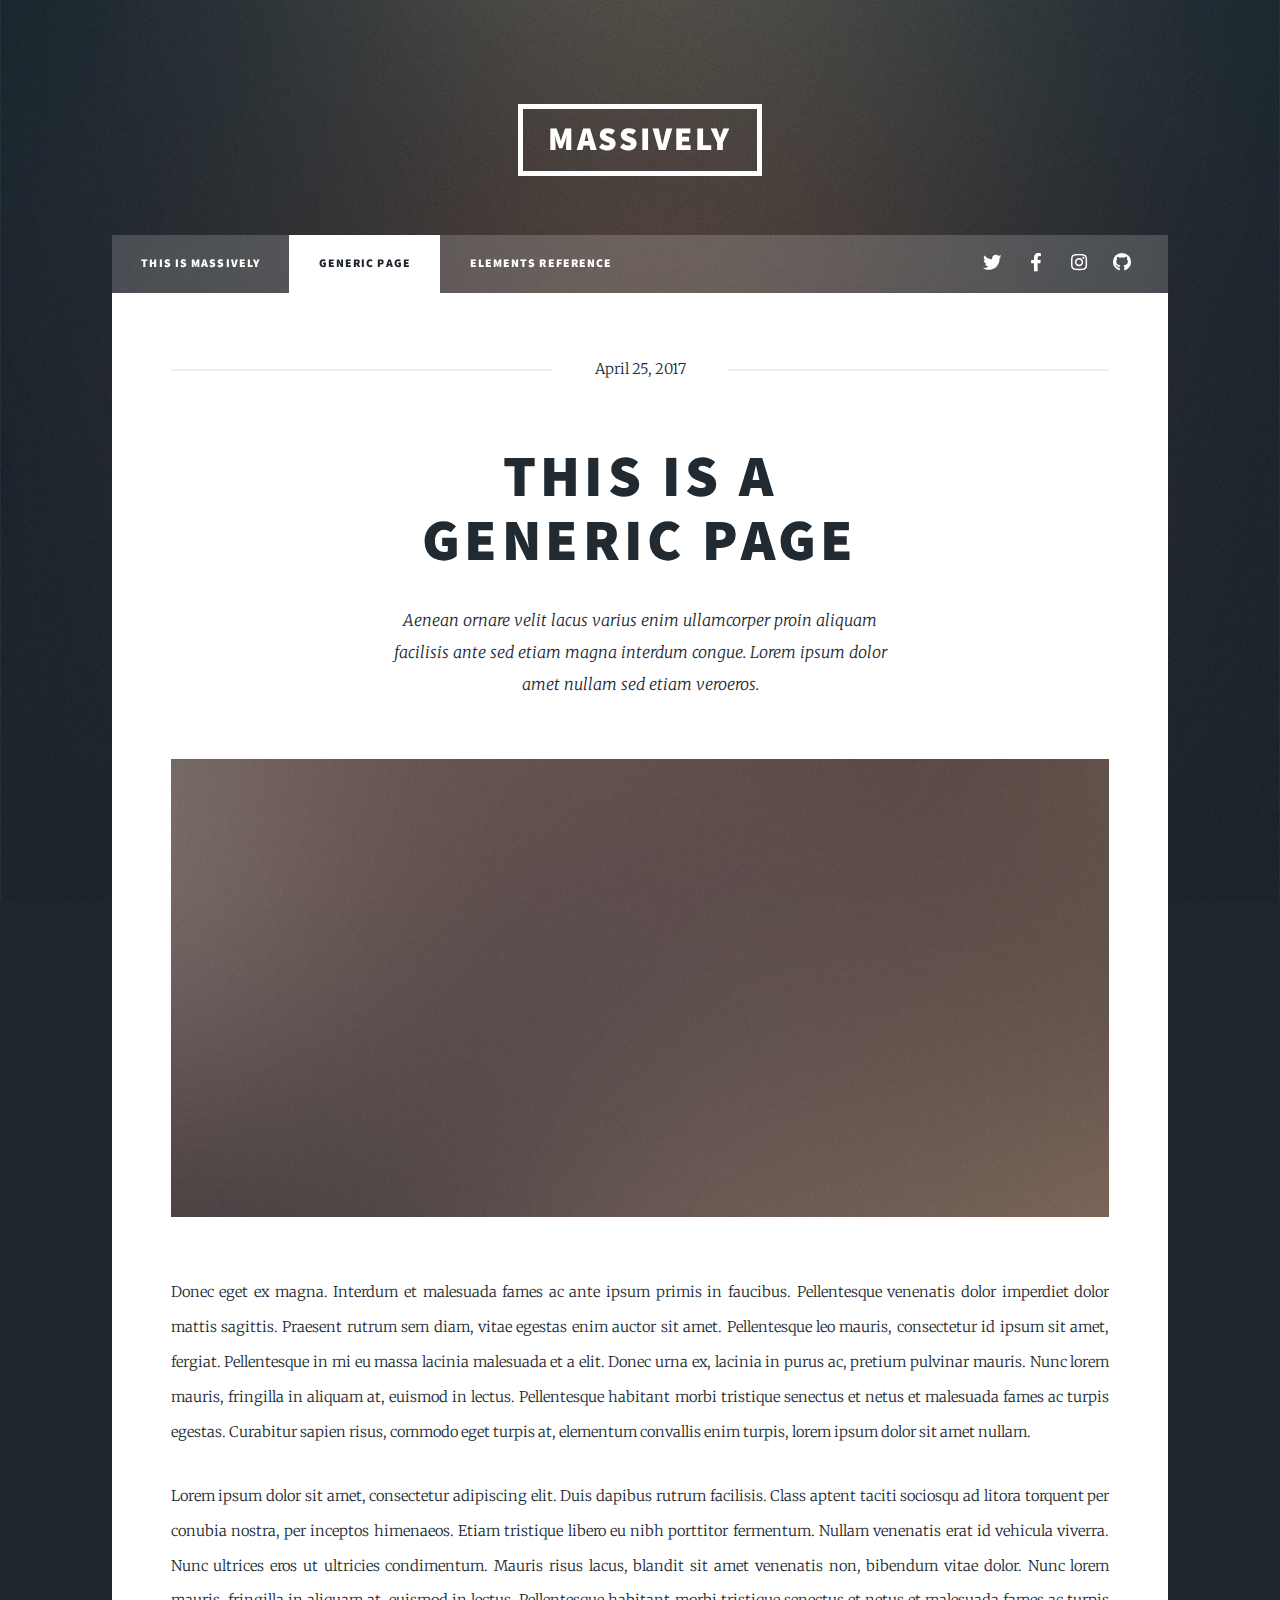
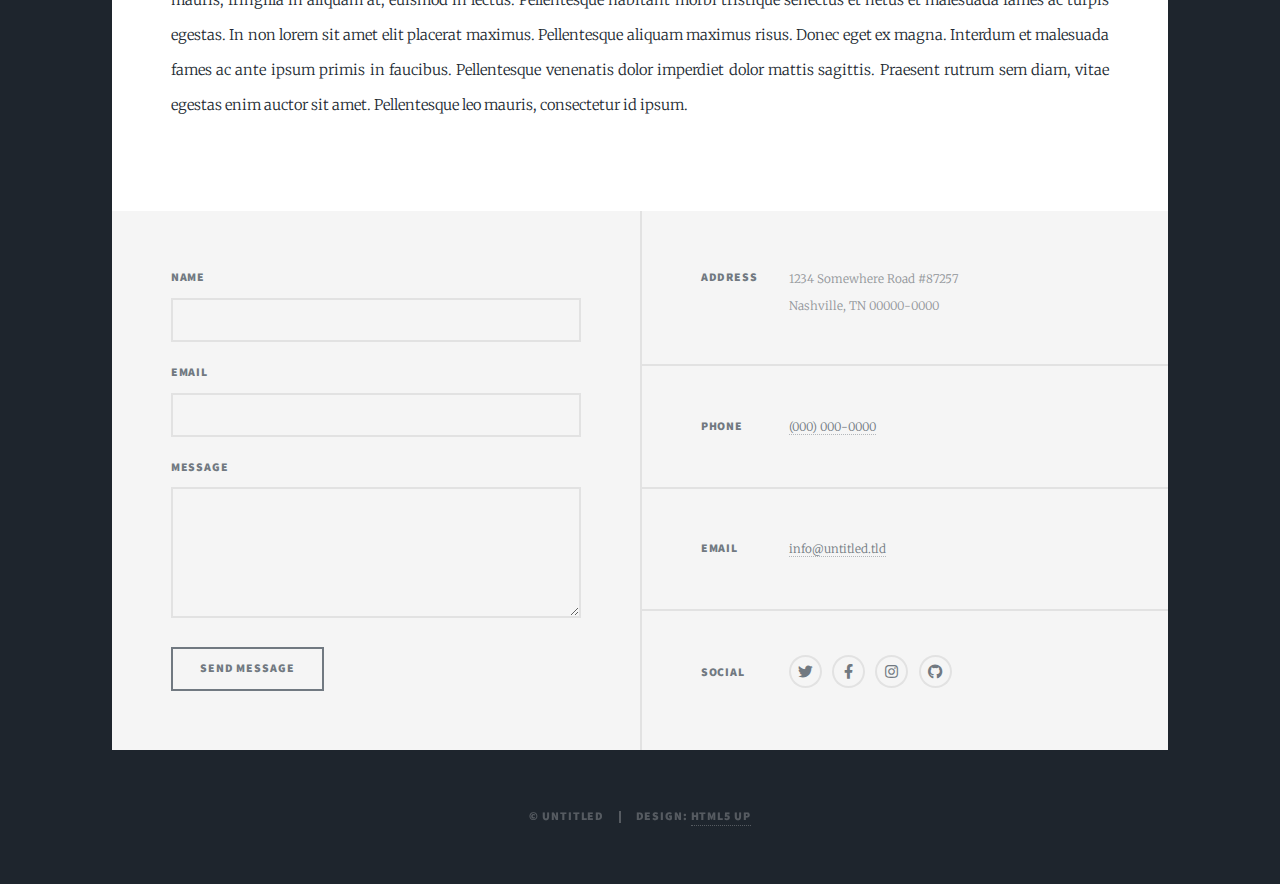
==== generic.html @ 72e92faf "Initial commit" ====
<!DOCTYPE HTML>
<!--
	Massively by HTML5 UP
	html5up.net | @ajlkn
	Free for personal and commercial use under the CCA 3.0 license (html5up.net/license)
-->
<html>
	<head>
		<title>Generic Page - Massively by HTML5 UP</title>
		<meta charset="utf-8" />
		<meta name="viewport" content="width=device-width, initial-scale=1, user-scalable=no" />
		<link rel="stylesheet" href="assets/css/main.css" />
		<noscript><link rel="stylesheet" href="assets/css/noscript.css" /></noscript>
	</head>
	<body class="is-preload">

		<!-- Wrapper -->
			<div id="wrapper">

				<!-- Header -->
					<header id="header">
						<a href="index.html" class="logo">Massively</a>
					</header>

				<!-- Nav -->
					<nav id="nav">
						<ul class="links">
							<li><a href="index.html">This is Massively</a></li>
							<li class="active"><a href="generic.html">Generic Page</a></li>
							<li><a href="elements.html">Elements Reference</a></li>
						</ul>
						<ul class="icons">
							<li><a href="#" class="icon brands fa-twitter"><span class="label">Twitter</span></a></li>
							<li><a href="#" class="icon brands fa-facebook-f"><span class="label">Facebook</span></a></li>
							<li><a href="#" class="icon brands fa-instagram"><span class="label">Instagram</span></a></li>
							<li><a href="#" class="icon brands fa-github"><span class="label">GitHub</span></a></li>
						</ul>
					</nav>

				<!-- Main -->
					<div id="main">

						<!-- Post -->
							<section class="post">
								<header class="major">
									<span class="date">April 25, 2017</span>
									<h1>This is a<br />
									Generic Page</h1>
									<p>Aenean ornare velit lacus varius enim ullamcorper proin aliquam<br />
									facilisis ante sed etiam magna interdum congue. Lorem ipsum dolor<br />
									amet nullam sed etiam veroeros.</p>
								</header>
								<div class="image main"><img src="images/pic01.jpg" alt="" /></div>
								<p>Donec eget ex magna. Interdum et malesuada fames ac ante ipsum primis in faucibus. Pellentesque venenatis dolor imperdiet dolor mattis sagittis. Praesent rutrum sem diam, vitae egestas enim auctor sit amet. Pellentesque leo mauris, consectetur id ipsum sit amet, fergiat. Pellentesque in mi eu massa lacinia malesuada et a elit. Donec urna ex, lacinia in purus ac, pretium pulvinar mauris. Nunc lorem mauris, fringilla in aliquam at, euismod in lectus. Pellentesque habitant morbi tristique senectus et netus et malesuada fames ac turpis egestas. Curabitur sapien risus, commodo eget turpis at, elementum convallis enim turpis, lorem ipsum dolor sit amet nullam.</p>
								<p>Lorem ipsum dolor sit amet, consectetur adipiscing elit. Duis dapibus rutrum facilisis. Class aptent taciti sociosqu ad litora torquent per conubia nostra, per inceptos himenaeos. Etiam tristique libero eu nibh porttitor fermentum. Nullam venenatis erat id vehicula viverra. Nunc ultrices eros ut ultricies condimentum. Mauris risus lacus, blandit sit amet venenatis non, bibendum vitae dolor. Nunc lorem mauris, fringilla in aliquam at, euismod in lectus. Pellentesque habitant morbi tristique senectus et netus et malesuada fames ac turpis egestas. In non lorem sit amet elit placerat maximus. Pellentesque aliquam maximus risus. Donec eget ex magna. Interdum et malesuada fames ac ante ipsum primis in faucibus. Pellentesque venenatis dolor imperdiet dolor mattis sagittis. Praesent rutrum sem diam, vitae egestas enim auctor sit amet. Pellentesque leo mauris, consectetur id ipsum.</p>
							</section>

					</div>

				<!-- Footer -->
					<footer id="footer">
						<section>
							<form method="post" action="#">
								<div class="fields">
									<div class="field">
										<label for="name">Name</label>
										<input type="text" name="name" id="name" />
									</div>
									<div class="field">
										<label for="email">Email</label>
										<input type="text" name="email" id="email" />
									</div>
									<div class="field">
										<label for="message">Message</label>
										<textarea name="message" id="message" rows="3"></textarea>
									</div>
								</div>
								<ul class="actions">
									<li><input type="submit" value="Send Message" /></li>
								</ul>
							</form>
						</section>
						<section class="split contact">
							<section class="alt">
								<h3>Address</h3>
								<p>1234 Somewhere Road #87257<br />
								Nashville, TN 00000-0000</p>
							</section>
							<section>
								<h3>Phone</h3>
								<p><a href="#">(000) 000-0000</a></p>
							</section>
							<section>
								<h3>Email</h3>
								<p><a href="#">info@untitled.tld</a></p>
							</section>
							<section>
								<h3>Social</h3>
								<ul class="icons alt">
									<li><a href="#" class="icon brands alt fa-twitter"><span class="label">Twitter</span></a></li>
									<li><a href="#" class="icon brands alt fa-facebook-f"><span class="label">Facebook</span></a></li>
									<li><a href="#" class="icon brands alt fa-instagram"><span class="label">Instagram</span></a></li>
									<li><a href="#" class="icon brands alt fa-github"><span class="label">GitHub</span></a></li>
								</ul>
							</section>
						</section>
					</footer>

				<!-- Copyright -->
					<div id="copyright">
						<ul><li>&copy; Untitled</li><li>Design: <a href="https://html5up.net">HTML5 UP</a></li></ul>
					</div>

			</div>

		<!-- Scripts -->
			<script src="assets/js/jquery.min.js"></script>
			<script src="assets/js/jquery.scrollex.min.js"></script>
			<script src="assets/js/jquery.scrolly.min.js"></script>
			<script src="assets/js/browser.min.js"></script>
			<script src="assets/js/breakpoints.min.js"></script>
			<script src="assets/js/util.js"></script>
			<script src="assets/js/main.js"></script>

	</body>
</html>
---- assets/css/main.css ----
@import url(fontawesome-all.min.css);
@import url("https://fonts.googleapis.com/css?family=Merriweather:300,700,300italic,700italic|Source+Sans+Pro:900");

/*
	Massively by HTML5 UP
	html5up.net | @ajlkn
	Free for personal and commercial use under the CCA 3.0 license (html5up.net/license)
*/

html, body, div, span, applet, object,
iframe, h1, h2, h3, h4, h5, h6, p, blockquote,
pre, a, abbr, acronym, address, big, cite,
code, del, dfn, em, img, ins, kbd, q, s, samp,
small, strike, strong, sub, sup, tt, var, b,
u, i, center, dl, dt, dd, ol, ul, li, fieldset,
form, label, legend, table, caption, tbody,
tfoot, thead, tr, th, td, article, aside,
canvas, details, embed, figure, figcaption,
footer, header, hgroup, menu, nav, output, ruby,
section, summary, time, mark, audio, video {
	margin: 0;
	padding: 0;
	border: 0;
	font-size: 100%;
	font: inherit;
	vertical-align: baseline;}

article, aside, details, figcaption, figure,
footer, header, hgroup, menu, nav, section {
	display: block;}

body {
	line-height: 1;
}

ol, ul {
	list-style: none;
}

blockquote, q {
	quotes: none;
}

	blockquote:before, blockquote:after, q:before, q:after {
		content: '';
		content: none;
	}

table {
	border-collapse: collapse;
	border-spacing: 0;
}

body {
	-webkit-text-size-adjust: none;
}

mark {
	background-color: transparent;
	color: inherit;
}

input::-moz-focus-inner {
	border: 0;
	padding: 0;
}

input, select, textarea {
	-moz-appearance: none;
	-webkit-appearance: none;
	-ms-appearance: none;
	appearance: none;
}

/* Basic */

	@-ms-viewport {
		width: device-width;
	}

	body {
		-ms-overflow-style: scrollbar;
	}

	@media screen and (max-width: 480px) {

		html, body {
			min-width: 320px;
		}

	}

	html {
		box-sizing: border-box;
	}

	*, *:before, *:after {
		box-sizing: inherit;
	}

	body {
		background-color: #1e252d;
	}

		body.is-preload *, body.is-preload *:before, body.is-preload *:after {
			-moz-animation: none !important;
			-webkit-animation: none !important;
			-ms-animation: none !important;
			animation: none !important;
			-moz-transition: none !important;
			-webkit-transition: none !important;
			-ms-transition: none !important;
			transition: none !important;
		}

/* Type */

	html {
		font-size: 16pt;
	}

		@media screen and (max-width: 1680px) {

			html {
				font-size: 12pt;
			}

		}

		@media screen and (max-width: 1280px) {

			html {
				font-size: 11pt;
			}

		}

		@media screen and (max-width: 360px) {

			html {
				font-size: 10pt;
			}

		}

	body {
		color: #212931;
	}

	body, input, select, textarea {
		font-family: "Merriweather", Georgia, serif;
		font-weight: 300;
		font-size: 1rem;
		line-height: 2.375;
	}

	a {
		-moz-transition: color 0.2s ease-in-out, background-color 0.2s ease-in-out, border-color 0.2s ease-in-out, box-shadow 0.2s ease-in-out;
		-webkit-transition: color 0.2s ease-in-out, background-color 0.2s ease-in-out, border-color 0.2s ease-in-out, box-shadow 0.2s ease-in-out;
		-ms-transition: color 0.2s ease-in-out, background-color 0.2s ease-in-out, border-color 0.2s ease-in-out, box-shadow 0.2s ease-in-out;
		transition: color 0.2s ease-in-out, background-color 0.2s ease-in-out, border-color 0.2s ease-in-out, box-shadow 0.2s ease-in-out;
		border-bottom: dotted 1px;
		text-decoration: none;
	}

		a:hover {
			border-bottom-color: transparent;
		}

	strong, b {
		font-weight: 600;
	}

	em, i {
		font-style: italic;
	}

	p {
		text-align: justify;
		margin: 0 0 2rem 0;
	}

	h1, h2, h3, h4, h5, h6 {
		font-family: "Source Sans Pro", Helvetica, sans-serif;
		font-weight: 900;
		line-height: 1.5;
		letter-spacing: 0.075em;
		text-transform: uppercase;
		margin: 0 0 1rem 0;
	}

		h1 a, h2 a, h3 a, h4 a, h5 a, h6 a {
			border-bottom: 0;
			color: inherit;
			text-decoration: none;
		}

	h1 {
		font-size: 4rem;
		line-height: 1.1;
		margin: 0 0 2rem 0;
	}

	h2 {
		font-size: 1.75rem;
		line-height: 1.3;
		margin: 0 0 1.5rem 0;
	}

	h3 {
		font-size: 1.25rem;
		margin: 0 0 1.5rem 0;
	}

	h4 {
		font-size: 1rem;
	}

	h5 {
		font-size: 0.9rem;
	}

	h6 {
		font-size: 0.8rem;
	}

	sub {
		font-size: 0.8rem;
		position: relative;
		top: 0.5rem;
	}

	sup {
		font-size: 0.8rem;
		position: relative;
		top: -0.5rem;
	}

	blockquote {
		border-left: solid 4px;
		font-style: italic;
		margin: 0 0 2rem 0;
		padding: 0.5rem 0 0.5rem 2rem;
	}

	code {
		border: solid 2px;
		font-family: "Courier New", monospace;
		font-size: 0.9rem;
		margin: 0 0.25rem;
		padding: 0.25rem 0.65rem;
	}

	pre {
		-webkit-overflow-scrolling: touch;
		font-family: "Courier New", monospace;
		font-size: 0.9rem;
		margin: 0 0 2rem 0;
	}

		pre code {
			display: block;
			line-height: 1.75;
			padding: 1rem 1.5rem;
			overflow-x: auto;
		}

	hr {
		border: 0;
		border-bottom: solid 2px;
		margin: 3rem 0;
	}

		hr.major {
			margin: 5rem 0;
		}

	.align-left {
		text-align: left;
	}

	.align-center {
		text-align: center;
	}

	.align-right {
		text-align: right;
	}

	input, select, textarea {
		color: #212931;
	}

	a {
		color: #212931;
		border-bottom-color: rgba(33, 41, 49, 0.5);
	}

		a:hover {
			border-bottom-color: transparent;
			color: #18bfef !important;
		}

	strong, b {
		color: #212931;
	}

	h1, h2, h3, h4, h5, h6 {
		color: #212931;
	}

	blockquote {
		border-left-color: #eeeeee;
	}

	code {
		background: rgba(220, 220, 220, 0.25);
		border-color: #eeeeee;
	}

	hr {
		border-bottom-color: #eeeeee;
	}

/* Row */

	.row {
		display: flex;
		flex-wrap: wrap;
		box-sizing: border-box;
		align-items: stretch;
	}

		.row > * {
			box-sizing: border-box;
		}

		.row.gtr-uniform > * > :last-child {
			margin-bottom: 0;
		}

		.row.aln-left {
			justify-content: flex-start;
		}

		.row.aln-center {
			justify-content: center;
		}

		.row.aln-right {
			justify-content: flex-end;
		}

		.row.aln-top {
			align-items: flex-start;
		}

		.row.aln-middle {
			align-items: center;
		}

		.row.aln-bottom {
			align-items: flex-end;
		}

		.row > .imp {
			order: -1;
		}

		.row > .col-1 {
			width: 8.33333%;
		}

		.row > .off-1 {
			margin-left: 8.33333%;
		}

		.row > .col-2 {
			width: 16.66667%;
		}

		.row > .off-2 {
			margin-left: 16.66667%;
		}

		.row > .col-3 {
			width: 25%;
		}

		.row > .off-3 {
			margin-left: 25%;
		}

		.row > .col-4 {
			width: 33.33333%;
		}

		.row > .off-4 {
			margin-left: 33.33333%;
		}

		.row > .col-5 {
			width: 41.66667%;
		}

		.row > .off-5 {
			margin-left: 41.66667%;
		}

		.row > .col-6 {
			width: 50%;
		}

		.row > .off-6 {
			margin-left: 50%;
		}

		.row > .col-7 {
			width: 58.33333%;
		}

		.row > .off-7 {
			margin-left: 58.33333%;
		}

		.row > .col-8 {
			width: 66.66667%;
		}

		.row > .off-8 {
			margin-left: 66.66667%;
		}

		.row > .col-9 {
			width: 75%;
		}

		.row > .off-9 {
			margin-left: 75%;
		}

		.row > .col-10 {
			width: 83.33333%;
		}

		.row > .off-10 {
			margin-left: 83.33333%;
		}

		.row > .col-11 {
			width: 91.66667%;
		}

		.row > .off-11 {
			margin-left: 91.66667%;
		}

		.row > .col-12 {
			width: 100%;
		}

		.row > .off-12 {
			margin-left: 100%;
		}

		.row.gtr-0 {
			margin-top: 0;
			margin-left: 0rem;
		}

			.row.gtr-0 > * {
				padding: 0 0 0 0rem;
			}

			.row.gtr-0.gtr-uniform {
				margin-top: 0rem;
			}

				.row.gtr-0.gtr-uniform > * {
					padding-top: 0rem;
				}

		.row.gtr-25 {
			margin-top: 0;
			margin-left: -0.375rem;
		}

			.row.gtr-25 > * {
				padding: 0 0 0 0.375rem;
			}

			.row.gtr-25.gtr-uniform {
				margin-top: -0.375rem;
			}

				.row.gtr-25.gtr-uniform > * {
					padding-top: 0.375rem;
				}

		.row.gtr-50 {
			margin-top: 0;
			margin-left: -0.75rem;
		}

			.row.gtr-50 > * {
				padding: 0 0 0 0.75rem;
			}

			.row.gtr-50.gtr-uniform {
				margin-top: -0.75rem;
			}

				.row.gtr-50.gtr-uniform > * {
					padding-top: 0.75rem;
				}

		.row {
			margin-top: 0;
			margin-left: -1.5rem;
		}

			.row > * {
				padding: 0 0 0 1.5rem;
			}

			.row.gtr-uniform {
				margin-top: -1.5rem;
			}

				.row.gtr-uniform > * {
					padding-top: 1.5rem;
				}

		.row.gtr-150 {
			margin-top: 0;
			margin-left: -2.25rem;
		}

			.row.gtr-150 > * {
				padding: 0 0 0 2.25rem;
			}

			.row.gtr-150.gtr-uniform {
				margin-top: -2.25rem;
			}

				.row.gtr-150.gtr-uniform > * {
					padding-top: 2.25rem;
				}

		.row.gtr-200 {
			margin-top: 0;
			margin-left: -3rem;
		}

			.row.gtr-200 > * {
				padding: 0 0 0 3rem;
			}

			.row.gtr-200.gtr-uniform {
				margin-top: -3rem;
			}

				.row.gtr-200.gtr-uniform > * {
					padding-top: 3rem;
				}

		@media screen and (max-width: 1680px) {

			.row {
				display: flex;
				flex-wrap: wrap;
				box-sizing: border-box;
				align-items: stretch;
			}

				.row > * {
					box-sizing: border-box;
				}

				.row.gtr-uniform > * > :last-child {
					margin-bottom: 0;
				}

				.row.aln-left {
					justify-content: flex-start;
				}

				.row.aln-center {
					justify-content: center;
				}

				.row.aln-right {
					justify-content: flex-end;
				}

				.row.aln-top {
					align-items: flex-start;
				}

				.row.aln-middle {
					align-items: center;
				}

				.row.aln-bottom {
					align-items: flex-end;
				}

				.row > .imp-xlarge {
					order: -1;
				}

				.row > .col-1-xlarge {
					width: 8.33333%;
				}

				.row > .off-1-xlarge {
					margin-left: 8.33333%;
				}

				.row > .col-2-xlarge {
					width: 16.66667%;
				}

				.row > .off-2-xlarge {
					margin-left: 16.66667%;
				}

				.row > .col-3-xlarge {
					width: 25%;
				}

				.row > .off-3-xlarge {
					margin-left: 25%;
				}

				.row > .col-4-xlarge {
					width: 33.33333%;
				}

				.row > .off-4-xlarge {
					margin-left: 33.33333%;
				}

				.row > .col-5-xlarge {
					width: 41.66667%;
				}

				.row > .off-5-xlarge {
					margin-left: 41.66667%;
				}

				.row > .col-6-xlarge {
					width: 50%;
				}

				.row > .off-6-xlarge {
					margin-left: 50%;
				}

				.row > .col-7-xlarge {
					width: 58.33333%;
				}

				.row > .off-7-xlarge {
					margin-left: 58.33333%;
				}

				.row > .col-8-xlarge {
					width: 66.66667%;
				}

				.row > .off-8-xlarge {
					margin-left: 66.66667%;
				}

				.row > .col-9-xlarge {
					width: 75%;
				}

				.row > .off-9-xlarge {
					margin-left: 75%;
				}

				.row > .col-10-xlarge {
					width: 83.33333%;
				}

				.row > .off-10-xlarge {
					margin-left: 83.33333%;
				}

				.row > .col-11-xlarge {
					width: 91.66667%;
				}

				.row > .off-11-xlarge {
					margin-left: 91.66667%;
				}

				.row > .col-12-xlarge {
					width: 100%;
				}

				.row > .off-12-xlarge {
					margin-left: 100%;
				}

				.row.gtr-0 {
					margin-top: 0;
					margin-left: 0rem;
				}

					.row.gtr-0 > * {
						padding: 0 0 0 0rem;
					}

					.row.gtr-0.gtr-uniform {
						margin-top: 0rem;
					}

						.row.gtr-0.gtr-uniform > * {
							padding-top: 0rem;
						}

				.row.gtr-25 {
					margin-top: 0;
					margin-left: -0.375rem;
				}

					.row.gtr-25 > * {
						padding: 0 0 0 0.375rem;
					}

					.row.gtr-25.gtr-uniform {
						margin-top: -0.375rem;
					}

						.row.gtr-25.gtr-uniform > * {
							padding-top: 0.375rem;
						}

				.row.gtr-50 {
					margin-top: 0;
					margin-left: -0.75rem;
				}

					.row.gtr-50 > * {
						padding: 0 0 0 0.75rem;
					}

					.row.gtr-50.gtr-uniform {
						margin-top: -0.75rem;
					}

						.row.gtr-50.gtr-uniform > * {
							padding-top: 0.75rem;
						}

				.row {
					margin-top: 0;
					margin-left: -1.5rem;
				}

					.row > * {
						padding: 0 0 0 1.5rem;
					}

					.row.gtr-uniform {
						margin-top: -1.5rem;
					}

						.row.gtr-uniform > * {
							padding-top: 1.5rem;
						}

				.row.gtr-150 {
					margin-top: 0;
					margin-left: -2.25rem;
				}

					.row.gtr-150 > * {
						padding: 0 0 0 2.25rem;
					}

					.row.gtr-150.gtr-uniform {
						margin-top: -2.25rem;
					}

						.row.gtr-150.gtr-uniform > * {
							padding-top: 2.25rem;
						}

				.row.gtr-200 {
					margin-top: 0;
					margin-left: -3rem;
				}

					.row.gtr-200 > * {
						padding: 0 0 0 3rem;
					}

					.row.gtr-200.gtr-uniform {
						margin-top: -3rem;
					}

						.row.gtr-200.gtr-uniform > * {
							padding-top: 3rem;
						}

		}

		@media screen and (max-width: 1280px) {

			.row {
				display: flex;
				flex-wrap: wrap;
				box-sizing: border-box;
				align-items: stretch;
			}

				.row > * {
					box-sizing: border-box;
				}

				.row.gtr-uniform > * > :last-child {
					margin-bottom: 0;
				}

				.row.aln-left {
					justify-content: flex-start;
				}

				.row.aln-center {
					justify-content: center;
				}

				.row.aln-right {
					justify-content: flex-end;
				}

				.row.aln-top {
					align-items: flex-start;
				}

				.row.aln-middle {
					align-items: center;
				}

				.row.aln-bottom {
					align-items: flex-end;
				}

				.row > .imp-large {
					order: -1;
				}

				.row > .col-1-large {
					width: 8.33333%;
				}

				.row > .off-1-large {
					margin-left: 8.33333%;
				}

				.row > .col-2-large {
					width: 16.66667%;
				}

				.row > .off-2-large {
					margin-left: 16.66667%;
				}

				.row > .col-3-large {
					width: 25%;
				}

				.row > .off-3-large {
					margin-left: 25%;
				}

				.row > .col-4-large {
					width: 33.33333%;
				}

				.row > .off-4-large {
					margin-left: 33.33333%;
				}

				.row > .col-5-large {
					width: 41.66667%;
				}

				.row > .off-5-large {
					margin-left: 41.66667%;
				}

				.row > .col-6-large {
					width: 50%;
				}

				.row > .off-6-large {
					margin-left: 50%;
				}

				.row > .col-7-large {
					width: 58.33333%;
				}

				.row > .off-7-large {
					margin-left: 58.33333%;
				}

				.row > .col-8-large {
					width: 66.66667%;
				}

				.row > .off-8-large {
					margin-left: 66.66667%;
				}

				.row > .col-9-large {
					width: 75%;
				}

				.row > .off-9-large {
					margin-left: 75%;
				}

				.row > .col-10-large {
					width: 83.33333%;
				}

				.row > .off-10-large {
					margin-left: 83.33333%;
				}

				.row > .col-11-large {
					width: 91.66667%;
				}

				.row > .off-11-large {
					margin-left: 91.66667%;
				}

				.row > .col-12-large {
					width: 100%;
				}

				.row > .off-12-large {
					margin-left: 100%;
				}

				.row.gtr-0 {
					margin-top: 0;
					margin-left: 0rem;
				}

					.row.gtr-0 > * {
						padding: 0 0 0 0rem;
					}

					.row.gtr-0.gtr-uniform {
						margin-top: 0rem;
					}

						.row.gtr-0.gtr-uniform > * {
							padding-top: 0rem;
						}

				.row.gtr-25 {
					margin-top: 0;
					margin-left: -0.375rem;
				}

					.row.gtr-25 > * {
						padding: 0 0 0 0.375rem;
					}

					.row.gtr-25.gtr-uniform {
						margin-top: -0.375rem;
					}

						.row.gtr-25.gtr-uniform > * {
							padding-top: 0.375rem;
						}

				.row.gtr-50 {
					margin-top: 0;
					margin-left: -0.75rem;
				}

					.row.gtr-50 > * {
						padding: 0 0 0 0.75rem;
					}

					.row.gtr-50.gtr-uniform {
						margin-top: -0.75rem;
					}

						.row.gtr-50.gtr-uniform > * {
							padding-top: 0.75rem;
						}

				.row {
					margin-top: 0;
					margin-left: -1.5rem;
				}

					.row > * {
						padding: 0 0 0 1.5rem;
					}

					.row.gtr-uniform {
						margin-top: -1.5rem;
					}

						.row.gtr-uniform > * {
							padding-top: 1.5rem;
						}

				.row.gtr-150 {
					margin-top: 0;
					margin-left: -2.25rem;
				}

					.row.gtr-150 > * {
						padding: 0 0 0 2.25rem;
					}

					.row.gtr-150.gtr-uniform {
						margin-top: -2.25rem;
					}

						.row.gtr-150.gtr-uniform > * {
							padding-top: 2.25rem;
						}

				.row.gtr-200 {
					margin-top: 0;
					margin-left: -3rem;
				}

					.row.gtr-200 > * {
						padding: 0 0 0 3rem;
					}

					.row.gtr-200.gtr-uniform {
						margin-top: -3rem;
					}

						.row.gtr-200.gtr-uniform > * {
							padding-top: 3rem;
						}

		}

		@media screen and (max-width: 980px) {

			.row {
				display: flex;
				flex-wrap: wrap;
				box-sizing: border-box;
				align-items: stretch;
			}

				.row > * {
					box-sizing: border-box;
				}

				.row.gtr-uniform > * > :last-child {
					margin-bottom: 0;
				}

				.row.aln-left {
					justify-content: flex-start;
				}

				.row.aln-center {
					justify-content: center;
				}

				.row.aln-right {
					justify-content: flex-end;
				}

				.row.aln-top {
					align-items: flex-start;
				}

				.row.aln-middle {
					align-items: center;
				}

				.row.aln-bottom {
					align-items: flex-end;
				}

				.row > .imp-medium {
					order: -1;
				}

				.row > .col-1-medium {
					width: 8.33333%;
				}

				.row > .off-1-medium {
					margin-left: 8.33333%;
				}

				.row > .col-2-medium {
					width: 16.66667%;
				}

				.row > .off-2-medium {
					margin-left: 16.66667%;
				}

				.row > .col-3-medium {
					width: 25%;
				}

				.row > .off-3-medium {
					margin-left: 25%;
				}

				.row > .col-4-medium {
					width: 33.33333%;
				}

				.row > .off-4-medium {
					margin-left: 33.33333%;
				}

				.row > .col-5-medium {
					width: 41.66667%;
				}

				.row > .off-5-medium {
					margin-left: 41.66667%;
				}

				.row > .col-6-medium {
					width: 50%;
				}

				.row > .off-6-medium {
					margin-left: 50%;
				}

				.row > .col-7-medium {
					width: 58.33333%;
				}

				.row > .off-7-medium {
					margin-left: 58.33333%;
				}

				.row > .col-8-medium {
					width: 66.66667%;
				}

				.row > .off-8-medium {
					margin-left: 66.66667%;
				}

				.row > .col-9-medium {
					width: 75%;
				}

				.row > .off-9-medium {
					margin-left: 75%;
				}

				.row > .col-10-medium {
					width: 83.33333%;
				}

				.row > .off-10-medium {
					margin-left: 83.33333%;
				}

				.row > .col-11-medium {
					width: 91.66667%;
				}

				.row > .off-11-medium {
					margin-left: 91.66667%;
				}

				.row > .col-12-medium {
					width: 100%;
				}

				.row > .off-12-medium {
					margin-left: 100%;
				}

				.row.gtr-0 {
					margin-top: 0;
					margin-left: 0rem;
				}

					.row.gtr-0 > * {
						padding: 0 0 0 0rem;
					}

					.row.gtr-0.gtr-uniform {
						margin-top: 0rem;
					}

						.row.gtr-0.gtr-uniform > * {
							padding-top: 0rem;
						}

				.row.gtr-25 {
					margin-top: 0;
					margin-left: -0.375rem;
				}

					.row.gtr-25 > * {
						padding: 0 0 0 0.375rem;
					}

					.row.gtr-25.gtr-uniform {
						margin-top: -0.375rem;
					}

						.row.gtr-25.gtr-uniform > * {
							padding-top: 0.375rem;
						}

				.row.gtr-50 {
					margin-top: 0;
					margin-left: -0.75rem;
				}

					.row.gtr-50 > * {
						padding: 0 0 0 0.75rem;
					}

					.row.gtr-50.gtr-uniform {
						margin-top: -0.75rem;
					}

						.row.gtr-50.gtr-uniform > * {
							padding-top: 0.75rem;
						}

				.row {
					margin-top: 0;
					margin-left: -1.5rem;
				}

					.row > * {
						padding: 0 0 0 1.5rem;
					}

					.row.gtr-uniform {
						margin-top: -1.5rem;
					}

						.row.gtr-uniform > * {
							padding-top: 1.5rem;
						}

				.row.gtr-150 {
					margin-top: 0;
					margin-left: -2.25rem;
				}

					.row.gtr-150 > * {
						padding: 0 0 0 2.25rem;
					}

					.row.gtr-150.gtr-uniform {
						margin-top: -2.25rem;
					}

						.row.gtr-150.gtr-uniform > * {
							padding-top: 2.25rem;
						}

				.row.gtr-200 {
					margin-top: 0;
					margin-left: -3rem;
				}

					.row.gtr-200 > * {
						padding: 0 0 0 3rem;
					}

					.row.gtr-200.gtr-uniform {
						margin-top: -3rem;
					}

						.row.gtr-200.gtr-uniform > * {
							padding-top: 3rem;
						}

		}

		@media screen and (max-width: 736px) {

			.row {
				display: flex;
				flex-wrap: wrap;
				box-sizing: border-box;
				align-items: stretch;
			}

				.row > * {
					box-sizing: border-box;
				}

				.row.gtr-uniform > * > :last-child {
					margin-bottom: 0;
				}

				.row.aln-left {
					justify-content: flex-start;
				}

				.row.aln-center {
					justify-content: center;
				}

				.row.aln-right {
					justify-content: flex-end;
				}

				.row.aln-top {
					align-items: flex-start;
				}

				.row.aln-middle {
					align-items: center;
				}

				.row.aln-bottom {
					align-items: flex-end;
				}

				.row > .imp-small {
					order: -1;
				}

				.row > .col-1-small {
					width: 8.33333%;
				}

				.row > .off-1-small {
					margin-left: 8.33333%;
				}

				.row > .col-2-small {
					width: 16.66667%;
				}

				.row > .off-2-small {
					margin-left: 16.66667%;
				}

				.row > .col-3-small {
					width: 25%;
				}

				.row > .off-3-small {
					margin-left: 25%;
				}

				.row > .col-4-small {
					width: 33.33333%;
				}

				.row > .off-4-small {
					margin-left: 33.33333%;
				}

				.row > .col-5-small {
					width: 41.66667%;
				}

				.row > .off-5-small {
					margin-left: 41.66667%;
				}

				.row > .col-6-small {
					width: 50%;
				}

				.row > .off-6-small {
					margin-left: 50%;
				}

				.row > .col-7-small {
					width: 58.33333%;
				}

				.row > .off-7-small {
					margin-left: 58.33333%;
				}

				.row > .col-8-small {
					width: 66.66667%;
				}

				.row > .off-8-small {
					margin-left: 66.66667%;
				}

				.row > .col-9-small {
					width: 75%;
				}

				.row > .off-9-small {
					margin-left: 75%;
				}

				.row > .col-10-small {
					width: 83.33333%;
				}

				.row > .off-10-small {
					margin-left: 83.33333%;
				}

				.row > .col-11-small {
					width: 91.66667%;
				}

				.row > .off-11-small {
					margin-left: 91.66667%;
				}

				.row > .col-12-small {
					width: 100%;
				}

				.row > .off-12-small {
					margin-left: 100%;
				}

				.row.gtr-0 {
					margin-top: 0;
					margin-left: 0rem;
				}

					.row.gtr-0 > * {
						padding: 0 0 0 0rem;
					}

					.row.gtr-0.gtr-uniform {
						margin-top: 0rem;
					}

						.row.gtr-0.gtr-uniform > * {
							padding-top: 0rem;
						}

				.row.gtr-25 {
					margin-top: 0;
					margin-left: -0.375rem;
				}

					.row.gtr-25 > * {
						padding: 0 0 0 0.375rem;
					}

					.row.gtr-25.gtr-uniform {
						margin-top: -0.375rem;
					}

						.row.gtr-25.gtr-uniform > * {
							padding-top: 0.375rem;
						}

				.row.gtr-50 {
					margin-top: 0;
					margin-left: -0.75rem;
				}

					.row.gtr-50 > * {
						padding: 0 0 0 0.75rem;
					}

					.row.gtr-50.gtr-uniform {
						margin-top: -0.75rem;
					}

						.row.gtr-50.gtr-uniform > * {
							padding-top: 0.75rem;
						}

				.row {
					margin-top: 0;
					margin-left: -1.5rem;
				}

					.row > * {
						padding: 0 0 0 1.5rem;
					}

					.row.gtr-uniform {
						margin-top: -1.5rem;
					}

						.row.gtr-uniform > * {
							padding-top: 1.5rem;
						}

				.row.gtr-150 {
					margin-top: 0;
					margin-left: -2.25rem;
				}

					.row.gtr-150 > * {
						padding: 0 0 0 2.25rem;
					}

					.row.gtr-150.gtr-uniform {
						margin-top: -2.25rem;
					}

						.row.gtr-150.gtr-uniform > * {
							padding-top: 2.25rem;
						}

				.row.gtr-200 {
					margin-top: 0;
					margin-left: -3rem;
				}

					.row.gtr-200 > * {
						padding: 0 0 0 3rem;
					}

					.row.gtr-200.gtr-uniform {
						margin-top: -3rem;
					}

						.row.gtr-200.gtr-uniform > * {
							padding-top: 3rem;
						}

		}

		@media screen and (max-width: 480px) {

			.row {
				display: flex;
				flex-wrap: wrap;
				box-sizing: border-box;
				align-items: stretch;
			}

				.row > * {
					box-sizing: border-box;
				}

				.row.gtr-uniform > * > :last-child {
					margin-bottom: 0;
				}

				.row.aln-left {
					justify-content: flex-start;
				}

				.row.aln-center {
					justify-content: center;
				}

				.row.aln-right {
					justify-content: flex-end;
				}

				.row.aln-top {
					align-items: flex-start;
				}

				.row.aln-middle {
					align-items: center;
				}

				.row.aln-bottom {
					align-items: flex-end;
				}

				.row > .imp-xsmall {
					order: -1;
				}

				.row > .col-1-xsmall {
					width: 8.33333%;
				}

				.row > .off-1-xsmall {
					margin-left: 8.33333%;
				}

				.row > .col-2-xsmall {
					width: 16.66667%;
				}

				.row > .off-2-xsmall {
					margin-left: 16.66667%;
				}

				.row > .col-3-xsmall {
					width: 25%;
				}

				.row > .off-3-xsmall {
					margin-left: 25%;
				}

				.row > .col-4-xsmall {
					width: 33.33333%;
				}

				.row > .off-4-xsmall {
					margin-left: 33.33333%;
				}

				.row > .col-5-xsmall {
					width: 41.66667%;
				}

				.row > .off-5-xsmall {
					margin-left: 41.66667%;
				}

				.row > .col-6-xsmall {
					width: 50%;
				}

				.row > .off-6-xsmall {
					margin-left: 50%;
				}

				.row > .col-7-xsmall {
					width: 58.33333%;
				}

				.row > .off-7-xsmall {
					margin-left: 58.33333%;
				}

				.row > .col-8-xsmall {
					width: 66.66667%;
				}

				.row > .off-8-xsmall {
					margin-left: 66.66667%;
				}

				.row > .col-9-xsmall {
					width: 75%;
				}

				.row > .off-9-xsmall {
					margin-left: 75%;
				}

				.row > .col-10-xsmall {
					width: 83.33333%;
				}

				.row > .off-10-xsmall {
					margin-left: 83.33333%;
				}

				.row > .col-11-xsmall {
					width: 91.66667%;
				}

				.row > .off-11-xsmall {
					margin-left: 91.66667%;
				}

				.row > .col-12-xsmall {
					width: 100%;
				}

				.row > .off-12-xsmall {
					margin-left: 100%;
				}

				.row.gtr-0 {
					margin-top: 0;
					margin-left: 0rem;
				}

					.row.gtr-0 > * {
						padding: 0 0 0 0rem;
					}

					.row.gtr-0.gtr-uniform {
						margin-top: 0rem;
					}

						.row.gtr-0.gtr-uniform > * {
							padding-top: 0rem;
						}

				.row.gtr-25 {
					margin-top: 0;
					margin-left: -0.375rem;
				}

					.row.gtr-25 > * {
						padding: 0 0 0 0.375rem;
					}

					.row.gtr-25.gtr-uniform {
						margin-top: -0.375rem;
					}

						.row.gtr-25.gtr-uniform > * {
							padding-top: 0.375rem;
						}

				.row.gtr-50 {
					margin-top: 0;
					margin-left: -0.75rem;
				}

					.row.gtr-50 > * {
						padding: 0 0 0 0.75rem;
					}

					.row.gtr-50.gtr-uniform {
						margin-top: -0.75rem;
					}

						.row.gtr-50.gtr-uniform > * {
							padding-top: 0.75rem;
						}

				.row {
					margin-top: 0;
					margin-left: -1.5rem;
				}

					.row > * {
						padding: 0 0 0 1.5rem;
					}

					.row.gtr-uniform {
						margin-top: -1.5rem;
					}

						.row.gtr-uniform > * {
							padding-top: 1.5rem;
						}

				.row.gtr-150 {
					margin-top: 0;
					margin-left: -2.25rem;
				}

					.row.gtr-150 > * {
						padding: 0 0 0 2.25rem;
					}

					.row.gtr-150.gtr-uniform {
						margin-top: -2.25rem;
					}

						.row.gtr-150.gtr-uniform > * {
							padding-top: 2.25rem;
						}

				.row.gtr-200 {
					margin-top: 0;
					margin-left: -3rem;
				}

					.row.gtr-200 > * {
						padding: 0 0 0 3rem;
					}

					.row.gtr-200.gtr-uniform {
						margin-top: -3rem;
					}

						.row.gtr-200.gtr-uniform > * {
							padding-top: 3rem;
						}

		}

		@media screen and (max-width: 360px) {

			.row {
				display: flex;
				flex-wrap: wrap;
				box-sizing: border-box;
				align-items: stretch;
			}

				.row > * {
					box-sizing: border-box;
				}

				.row.gtr-uniform > * > :last-child {
					margin-bottom: 0;
				}

				.row.aln-left {
					justify-content: flex-start;
				}

				.row.aln-center {
					justify-content: center;
				}

				.row.aln-right {
					justify-content: flex-end;
				}

				.row.aln-top {
					align-items: flex-start;
				}

				.row.aln-middle {
					align-items: center;
				}

				.row.aln-bottom {
					align-items: flex-end;
				}

				.row > .imp-xxsmall {
					order: -1;
				}

				.row > .col-1-xxsmall {
					width: 8.33333%;
				}

				.row > .off-1-xxsmall {
					margin-left: 8.33333%;
				}

				.row > .col-2-xxsmall {
					width: 16.66667%;
				}

				.row > .off-2-xxsmall {
					margin-left: 16.66667%;
				}

				.row > .col-3-xxsmall {
					width: 25%;
				}

				.row > .off-3-xxsmall {
					margin-left: 25%;
				}

				.row > .col-4-xxsmall {
					width: 33.33333%;
				}

				.row > .off-4-xxsmall {
					margin-left: 33.33333%;
				}

				.row > .col-5-xxsmall {
					width: 41.66667%;
				}

				.row > .off-5-xxsmall {
					margin-left: 41.66667%;
				}

				.row > .col-6-xxsmall {
					width: 50%;
				}

				.row > .off-6-xxsmall {
					margin-left: 50%;
				}

				.row > .col-7-xxsmall {
					width: 58.33333%;
				}

				.row > .off-7-xxsmall {
					margin-left: 58.33333%;
				}

				.row > .col-8-xxsmall {
					width: 66.66667%;
				}

				.row > .off-8-xxsmall {
					margin-left: 66.66667%;
				}

				.row > .col-9-xxsmall {
					width: 75%;
				}

				.row > .off-9-xxsmall {
					margin-left: 75%;
				}

				.row > .col-10-xxsmall {
					width: 83.33333%;
				}

				.row > .off-10-xxsmall {
					margin-left: 83.33333%;
				}

				.row > .col-11-xxsmall {
					width: 91.66667%;
				}

				.row > .off-11-xxsmall {
					margin-left: 91.66667%;
				}

				.row > .col-12-xxsmall {
					width: 100%;
				}

				.row > .off-12-xxsmall {
					margin-left: 100%;
				}

				.row.gtr-0 {
					margin-top: 0;
					margin-left: 0rem;
				}

					.row.gtr-0 > * {
						padding: 0 0 0 0rem;
					}

					.row.gtr-0.gtr-uniform {
						margin-top: 0rem;
					}

						.row.gtr-0.gtr-uniform > * {
							padding-top: 0rem;
						}

				.row.gtr-25 {
					margin-top: 0;
					margin-left: -0.375rem;
				}

					.row.gtr-25 > * {
						padding: 0 0 0 0.375rem;
					}

					.row.gtr-25.gtr-uniform {
						margin-top: -0.375rem;
					}

						.row.gtr-25.gtr-uniform > * {
							padding-top: 0.375rem;
						}

				.row.gtr-50 {
					margin-top: 0;
					margin-left: -0.75rem;
				}

					.row.gtr-50 > * {
						padding: 0 0 0 0.75rem;
					}

					.row.gtr-50.gtr-uniform {
						margin-top: -0.75rem;
					}

						.row.gtr-50.gtr-uniform > * {
							padding-top: 0.75rem;
						}

				.row {
					margin-top: 0;
					margin-left: -1.5rem;
				}

					.row > * {
						padding: 0 0 0 1.5rem;
					}

					.row.gtr-uniform {
						margin-top: -1.5rem;
					}

						.row.gtr-uniform > * {
							padding-top: 1.5rem;
						}

				.row.gtr-150 {
					margin-top: 0;
					margin-left: -2.25rem;
				}

					.row.gtr-150 > * {
						padding: 0 0 0 2.25rem;
					}

					.row.gtr-150.gtr-uniform {
						margin-top: -2.25rem;
					}

						.row.gtr-150.gtr-uniform > * {
							padding-top: 2.25rem;
						}

				.row.gtr-200 {
					margin-top: 0;
					margin-left: -3rem;
				}

					.row.gtr-200 > * {
						padding: 0 0 0 3rem;
					}

					.row.gtr-200.gtr-uniform {
						margin-top: -3rem;
					}

						.row.gtr-200.gtr-uniform > * {
							padding-top: 3rem;
						}

		}

/* Box */

	.box {
		border: solid 2px;
		margin-bottom: 2rem;
		padding: 1.5rem;
	}

		.box > :last-child,
		.box > :last-child > :last-child,
		.box > :last-child > :last-child > :last-child {
			margin-bottom: 0;
		}

		.box.alt {
			border: 0;
			border-radius: 0;
			padding: 0;
		}

	.box {
		border-color: #eeeeee;
	}

/* Button */

	input[type="submit"],
	input[type="reset"],
	input[type="button"],
	button,
	.button {
		-moz-appearance: none;
		-webkit-appearance: none;
		-ms-appearance: none;
		appearance: none;
		-moz-transition: background-color 0.2s ease-in-out, box-shadow 0.2s ease-in-out, color 0.2s ease-in-out;
		-webkit-transition: background-color 0.2s ease-in-out, box-shadow 0.2s ease-in-out, color 0.2s ease-in-out;
		-ms-transition: background-color 0.2s ease-in-out, box-shadow 0.2s ease-in-out, color 0.2s ease-in-out;
		transition: background-color 0.2s ease-in-out, box-shadow 0.2s ease-in-out, color 0.2s ease-in-out;
		border: 0;
		border-radius: 0;
		cursor: pointer;
		display: inline-block;
		font-family: "Source Sans Pro", Helvetica, sans-serif;
		font-size: 0.8rem;
		font-weight: 900;
		letter-spacing: 0.075em;
		height: 3rem;
		line-height: 3rem;
		padding: 0 2rem;
		text-align: center;
		text-decoration: none;
		text-transform: uppercase;
		white-space: nowrap;
	}

		input[type="submit"].icon:before,
		input[type="reset"].icon:before,
		input[type="button"].icon:before,
		button.icon:before,
		.button.icon:before {
			margin-right: 0.5rem;
		}

		input[type="submit"].icon.solo,
		input[type="reset"].icon.solo,
		input[type="button"].icon.solo,
		button.icon.solo,
		.button.icon.solo {
			position: relative;
			width: 4rem;
			height: 4rem;
			line-height: 4rem;
			border-radius: 4rem;
			text-indent: 4rem;
			overflow: hidden;
			padding: 0;
			white-space: nowrap;
		}

			input[type="submit"].icon.solo:before,
			input[type="reset"].icon.solo:before,
			input[type="button"].icon.solo:before,
			button.icon.solo:before,
			.button.icon.solo:before {
				position: absolute;
				display: block;
				top: 0;
				left: 0;
				width: inherit;
				height: inherit;
				line-height: inherit;
				font-size: 1.25rem;
				margin-right: 0;
				text-align: center;
				text-indent: 0;
			}

		input[type="submit"].fit,
		input[type="reset"].fit,
		input[type="button"].fit,
		button.fit,
		.button.fit {
			width: 100%;
		}

		input[type="submit"].small,
		input[type="reset"].small,
		input[type="button"].small,
		button.small,
		.button.small {
			font-size: 0.7rem;
			height: 2.5rem;
			line-height: 2.5rem;
			padding: 0 1.5rem;
		}

		input[type="submit"].large,
		input[type="reset"].large,
		input[type="button"].large,
		button.large,
		.button.large {
			font-size: 0.9rem;
			height: 3.5rem;
			line-height: 3.5rem;
			padding: 0 2.75rem;
		}

		@media screen and (max-width: 980px) {

			input[type="submit"],
			input[type="reset"],
			input[type="button"],
			button,
			.button {
				font-size: 0.9rem;
				height: 3.25rem;
				line-height: 3.25rem;
			}

				input[type="submit"].large,
				input[type="reset"].large,
				input[type="button"].large,
				button.large,
				.button.large {
					font-size: 1rem;
					height: 3.75rem;
					line-height: 3.75rem;
				}

		}

		input[type="submit"].disabled, input[type="submit"]:disabled,
		input[type="reset"].disabled,
		input[type="reset"]:disabled,
		input[type="button"].disabled,
		input[type="button"]:disabled,
		button.disabled,
		button:disabled,
		.button.disabled,
		.button:disabled {
			pointer-events: none;
			opacity: 0.25;
		}

	input[type="submit"],
	input[type="reset"],
	input[type="button"],
	button,
	.button {
		background-color: transparent;
		box-shadow: inset 0 0 0 2px #212931;
		color: #212931 !important;
	}

		input[type="submit"]:hover,
		input[type="reset"]:hover,
		input[type="button"]:hover,
		button:hover,
		.button:hover {
			box-shadow: inset 0 0 0 2px #18bfef;
			color: #18bfef !important;
		}

		input[type="submit"].primary,
		input[type="reset"].primary,
		input[type="button"].primary,
		button.primary,
		.button.primary {
			background-color: #212931;
			box-shadow: none;
			color: #ffffff !important;
		}

			input[type="submit"].primary:hover,
			input[type="reset"].primary:hover,
			input[type="button"].primary:hover,
			button.primary:hover,
			.button.primary:hover {
				background-color: #18bfef;
			}

/* Form */

	form {
		margin: 0 0 2rem 0;
	}

		form > :last-child {
			margin-bottom: 0;
		}

		form > .fields {
			display: -moz-flex;
			display: -webkit-flex;
			display: -ms-flex;
			display: flex;
			-moz-flex-wrap: wrap;
			-webkit-flex-wrap: wrap;
			-ms-flex-wrap: wrap;
			flex-wrap: wrap;
			width: calc(100% + 3rem);
			margin: -1.5rem 0 2rem -1.5rem;
		}

			form > .fields > .field {
				-moz-flex-grow: 0;
				-webkit-flex-grow: 0;
				-ms-flex-grow: 0;
				flex-grow: 0;
				-moz-flex-shrink: 0;
				-webkit-flex-shrink: 0;
				-ms-flex-shrink: 0;
				flex-shrink: 0;
				padding: 1.5rem 0 0 1.5rem;
				width: calc(100% - 1.5rem);
			}

				form > .fields > .field.half {
					width: calc(50% - 0.75rem);
				}

				form > .fields > .field.third {
					width: calc(100%/3 - 0.5rem);
				}

				form > .fields > .field.quarter {
					width: calc(25% - 0.375rem);
				}

		@media screen and (max-width: 480px) {

			form > .fields {
				width: calc(100% + 3rem);
				margin: -1.5rem 0 2rem -1.5rem;
			}

				form > .fields > .field {
					padding: 1.5rem 0 0 1.5rem;
					width: calc(100% - 1.5rem);
				}

					form > .fields > .field.half {
						width: calc(100% - 1.5rem);
					}

					form > .fields > .field.third {
						width: calc(100% - 1.5rem);
					}

					form > .fields > .field.quarter {
						width: calc(100% - 1.5rem);
					}

		}

	label {
		display: block;
		font-family: "Source Sans Pro", Helvetica, sans-serif;
		font-weight: 900;
		line-height: 1.5;
		letter-spacing: 0.075em;
		font-size: 0.8rem;
		text-transform: uppercase;
		margin: 0 0 0.75rem 0;
	}

		@media screen and (max-width: 980px) {

			label {
				font-size: 0.9rem;
			}

		}

	input[type="text"],
	input[type="password"],
	input[type="email"],
	select,
	textarea {
		-moz-appearance: none;
		-webkit-appearance: none;
		-ms-appearance: none;
		appearance: none;
		background: transparent;
		border-radius: 0;
		border: solid 2px;
		color: inherit;
		display: block;
		outline: 0;
		padding: 0 1rem;
		text-decoration: none;
		width: 100%;
	}

		input[type="text"]:invalid,
		input[type="password"]:invalid,
		input[type="email"]:invalid,
		select:invalid,
		textarea:invalid {
			box-shadow: none;
		}

	select {
		background-size: 1.25rem;
		background-repeat: no-repeat;
		background-position: calc(100% - 1rem) center;
		height: 3rem;
		padding-right: 3rem;
		text-overflow: ellipsis;
	}

		select:focus::-ms-value {
			background-color: transparent;
		}

		select::-ms-expand {
			display: none;
		}

	input[type="text"],
	input[type="password"],
	input[type="email"],
	select {
		height: 3rem;
	}

	textarea {
		padding: 0.75rem 1rem;
	}

	input[type="checkbox"],
	input[type="radio"] {
		-moz-appearance: none;
		-webkit-appearance: none;
		-ms-appearance: none;
		appearance: none;
		display: block;
		float: left;
		margin-right: -2rem;
		opacity: 0;
		width: 1rem;
		z-index: -1;
	}

		input[type="checkbox"] + label,
		input[type="radio"] + label {
			text-decoration: none;
			cursor: pointer;
			display: inline-block;
			font-size: 1rem;
			letter-spacing: 0;
			font-family: "Merriweather", Georgia, serif;
			text-transform: none;
			font-weight: 300;
			padding-left: 2.8rem;
			padding-right: 1rem;
			position: relative;
		}

			input[type="checkbox"] + label:before,
			input[type="radio"] + label:before {
				-moz-osx-font-smoothing: grayscale;
				-webkit-font-smoothing: antialiased;
				display: inline-block;
				font-style: normal;
				font-variant: normal;
				text-rendering: auto;
				line-height: 1;
				text-transform: none !important;
				font-family: 'Font Awesome 5 Free';
				font-weight: 900;
			}

			input[type="checkbox"] + label:before,
			input[type="radio"] + label:before {
				border-radius: 0;
				border: solid 2px;
				content: '';
				display: inline-block;
				font-size: 0.8rem;
				height: 1.8rem;
				left: 0;
				line-height: 1.65rem;
				position: absolute;
				text-align: center;
				top: -0.125rem;
				width: 1.8rem;
			}

		input[type="checkbox"]:checked + label:before,
		input[type="radio"]:checked + label:before {
			content: '\f00c';
		}

	input[type="checkbox"] + label:before {
		border-radius: 0;
	}

	input[type="radio"] + label:before {
		border-radius: 100%;
	}

	::-webkit-input-placeholder {
		opacity: 1.0;
	}

	:-moz-placeholder {
		opacity: 1.0;
	}

	::-moz-placeholder {
		opacity: 1.0;
	}

	:-ms-input-placeholder {
		opacity: 1.0;
	}

	label {
		color: #212931;
	}

	input[type="text"],
	input[type="password"],
	input[type="email"],
	select,
	textarea {
		border-color: #eeeeee;
	}

		input[type="text"]:focus,
		input[type="password"]:focus,
		input[type="email"]:focus,
		select:focus,
		textarea:focus {
			border-color: #18bfef;
		}

	select {
		background-image: url("data:image/svg+xml;charset=utf8,%3Csvg xmlns='http://www.w3.org/2000/svg' width='40' height='40' preserveAspectRatio='none' viewBox='0 0 40 40'%3E%3Cpath d='M9.4,12.3l10.4,10.4l10.4-10.4c0.2-0.2,0.5-0.4,0.9-0.4c0.3,0,0.6,0.1,0.9,0.4l3.3,3.3c0.2,0.2,0.4,0.5,0.4,0.9 c0,0.4-0.1,0.6-0.4,0.9L20.7,31.9c-0.2,0.2-0.5,0.4-0.9,0.4c-0.3,0-0.6-0.1-0.9-0.4L4.3,17.3c-0.2-0.2-0.4-0.5-0.4-0.9 c0-0.4,0.1-0.6,0.4-0.9l3.3-3.3c0.2-0.2,0.5-0.4,0.9-0.4S9.1,12.1,9.4,12.3z' fill='%23eeeeee' /%3E%3C/svg%3E");
	}

		select option {
			background-color: #ffffff;
			color: #212931;
		}

	.select-wrapper:before {
		color: #eeeeee;
	}

	input[type="checkbox"] + label,
	input[type="radio"] + label {
		color: #212931;
	}

		input[type="checkbox"] + label:before,
		input[type="radio"] + label:before {
			border-color: #eeeeee;
		}

	input[type="checkbox"]:checked + label:before,
	input[type="radio"]:checked + label:before {
		background-color: #212931;
		border-color: #212931;
		color: #ffffff;
	}

	input[type="checkbox"]:focus + label:before,
	input[type="radio"]:focus + label:before {
		border-color: #18bfef;
	}

	::-webkit-input-placeholder {
		color: #909498 !important;
	}

	:-moz-placeholder {
		color: #909498 !important;
	}

	::-moz-placeholder {
		color: #909498 !important;
	}

	:-ms-input-placeholder {
		color: #909498 !important;
	}

	.formerize-placeholder {
		color: #909498 !important;
	}

/* Icon */

	.icon {
		text-decoration: none;
		border-bottom: none;
		position: relative;
	}

		.icon:before {
			-moz-osx-font-smoothing: grayscale;
			-webkit-font-smoothing: antialiased;
			display: inline-block;
			font-style: normal;
			font-variant: normal;
			text-rendering: auto;
			line-height: 1;
			text-transform: none !important;
			font-family: 'Font Awesome 5 Free';
			font-weight: 400;
		}

		.icon > .label {
			display: none;
		}

		.icon:before {
			line-height: inherit;
		}

		.icon.solid:before {
			font-weight: 900;
		}

		.icon.brands:before {
			font-family: 'Font Awesome 5 Brands';
		}

/* Image */

	.image {
		border: 0;
		display: inline-block;
		position: relative;
	}

		.image img {
			display: block;
		}

		.image.left, .image.right {
			max-width: 40%;
		}

			.image.left img, .image.right img {
				width: 100%;
			}

		.image.left {
			float: left;
			margin: 0 2rem 2rem 0;
			top: 0.75rem;
		}

		.image.right {
			float: right;
			margin: 0 0 2rem 2rem;
			top: 0.75rem;
		}

		.image.fit {
			display: block;
			margin: 2.5rem 0;
			width: 100%;
		}

			.image.fit:first-child {
				margin-top: 0;
			}

			.image.fit img {
				width: 100%;
			}

		.image.main {
			display: block;
			margin: 4rem 0;
			width: 100%;
		}

			.image.main:first-child {
				margin-top: 0;
			}

			.image.main img {
				width: 100%;
			}

		@media screen and (max-width: 736px) {

			.image.fit {
				margin: 2rem 0;
			}

			.image.main {
				margin: 2rem 0;
			}

		}

	a.image {
		overflow: hidden;
	}

		a.image img {
			-moz-transition: -moz-transform 0.2s ease-out;
			-webkit-transition: -webkit-transform 0.2s ease-out;
			-ms-transition: -ms-transform 0.2s ease-out;
			transition: transform 0.2s ease-out;
		}

		a.image:hover img {
			-moz-transform: scale(1.05);
			-webkit-transform: scale(1.05);
			-ms-transform: scale(1.05);
			transform: scale(1.05);
		}

/* Actions */

	ul.actions {
		display: -moz-flex;
		display: -webkit-flex;
		display: -ms-flex;
		display: flex;
		cursor: default;
		list-style: none;
		margin-left: -1rem;
		padding-left: 0;
	}

		ul.actions li {
			padding: 0 0 0 1rem;
			vertical-align: middle;
		}

		ul.actions.special {
			-moz-justify-content: center;
			-webkit-justify-content: center;
			-ms-justify-content: center;
			justify-content: center;
			width: 100%;
			margin-left: 0;
		}

			ul.actions.special li:first-child {
				padding-left: 0;
			}

		ul.actions.stacked {
			-moz-flex-direction: column;
			-webkit-flex-direction: column;
			-ms-flex-direction: column;
			flex-direction: column;
			margin-left: 0;
		}

			ul.actions.stacked li {
				padding: 1.3rem 0 0 0;
			}

				ul.actions.stacked li:first-child {
					padding-top: 0;
				}

		ul.actions.fit {
			width: calc(100% + 1rem);
		}

			ul.actions.fit li {
				-moz-flex-grow: 1;
				-webkit-flex-grow: 1;
				-ms-flex-grow: 1;
				flex-grow: 1;
				-moz-flex-shrink: 1;
				-webkit-flex-shrink: 1;
				-ms-flex-shrink: 1;
				flex-shrink: 1;
				width: 100%;
			}

				ul.actions.fit li > * {
					width: 100%;
				}

			ul.actions.fit.stacked {
				width: 100%;
			}

		@media screen and (max-width: 480px) {

			ul.actions:not(.fixed) {
				-moz-flex-direction: column;
				-webkit-flex-direction: column;
				-ms-flex-direction: column;
				flex-direction: column;
				margin-left: 0;
				width: 100% !important;
			}

				ul.actions:not(.fixed) li {
					-moz-flex-grow: 1;
					-webkit-flex-grow: 1;
					-ms-flex-grow: 1;
					flex-grow: 1;
					-moz-flex-shrink: 1;
					-webkit-flex-shrink: 1;
					-ms-flex-shrink: 1;
					flex-shrink: 1;
					padding: 1rem 0 0 0;
					text-align: center;
					width: 100%;
				}

					ul.actions:not(.fixed) li > * {
						width: 100%;
					}

					ul.actions:not(.fixed) li:first-child {
						padding-top: 0;
					}

					ul.actions:not(.fixed) li input[type="submit"],
					ul.actions:not(.fixed) li input[type="reset"],
					ul.actions:not(.fixed) li input[type="button"],
					ul.actions:not(.fixed) li button,
					ul.actions:not(.fixed) li .button {
						width: 100%;
					}

						ul.actions:not(.fixed) li input[type="submit"].icon:before,
						ul.actions:not(.fixed) li input[type="reset"].icon:before,
						ul.actions:not(.fixed) li input[type="button"].icon:before,
						ul.actions:not(.fixed) li button.icon:before,
						ul.actions:not(.fixed) li .button.icon:before {
							margin-left: -0.5rem;
						}

		}

/* Icons */

	ul.icons {
		cursor: default;
		list-style: none;
		padding-left: 0;
	}

		ul.icons li {
			display: inline-block;
			padding: 0 0.5rem 0 0;
			vertical-align: middle;
		}

			ul.icons li:last-child {
				padding-right: 0;
			}

			ul.icons li .icon:before {
				width: 2.25rem;
				height: 2.25rem;
				line-height: 2.25rem;
				display: inline-block;
				text-align: center;
				border-radius: 100%;
				font-size: 1.25rem;
			}

		ul.icons.alt li .icon:before {
			-moz-transition: color 0.2s ease-in-out, background-color 0.2s ease-in-out, border-color 0.2s ease-in-out, box-shadow 0.2s ease-in-out;
			-webkit-transition: color 0.2s ease-in-out, background-color 0.2s ease-in-out, border-color 0.2s ease-in-out, box-shadow 0.2s ease-in-out;
			-ms-transition: color 0.2s ease-in-out, background-color 0.2s ease-in-out, border-color 0.2s ease-in-out, box-shadow 0.2s ease-in-out;
			transition: color 0.2s ease-in-out, background-color 0.2s ease-in-out, border-color 0.2s ease-in-out, box-shadow 0.2s ease-in-out;
			font-size: 1rem;
		}

/* List */

	ol {
		list-style: decimal;
		margin: 0 0 2rem 0;
		padding-left: 1.25rem;
	}

		ol li {
			padding-left: 0.25rem;
		}

	ul {
		list-style: disc;
		margin: 0 0 2rem 0;
		padding-left: 1rem;
	}

		ul li {
			padding-left: 0.5rem;
		}

		ul.divided {
			list-style: none;
			padding-left: 0;
		}

			ul.divided li {
				border-top: solid 1px;
				padding: 0.5rem 0;
			}

				ul.divided li:first-child {
					border-top: 0;
					padding-top: 0;
				}

	dl {
		margin: 0 0 2rem 0;
	}

		dl dt {
			display: block;
			font-weight: 600;
			margin: 0 0 1rem 0;
		}

		dl dd {
			margin-left: 2rem;
		}

	ul.divided li {
		border-top-color: #eeeeee;
	}

	ul.icons li a.icon:hover:before {
		color: #18bfef;
	}

	ul.icons.alt li .icon:before {
		box-shadow: inset 0 0 0 2px #eeeeee;
	}

	ul.icons.alt li a.icon:hover:before {
		box-shadow: inset 0 0 0 2px #18bfef;
	}

/* Section/Article */

	section.special, article.special {
		text-align: center;
	}

	header {
		cursor: default;
	}

		header > .date {
			display: block;
			font-size: 0.8rem;
			height: 1;
			margin: 0 0 1rem 0;
			position: relative;
		}

		header > p {
			font-style: italic;
		}

		header > h1 + p {
			font-size: 1.1rem;
			margin-top: -0.5rem;
			line-height: 2;
		}

		header > h2 + p {
			font-size: 1rem;
			margin-top: -0.75rem;
		}

		header > h3 + p {
			font-size: 0.9rem;
			margin-top: -0.75rem;
		}

		header > h4 + p {
			font-size: 0.8rem;
			margin-top: -0.75rem;
		}

		header.major {
			margin: 0 0 4rem 0;
			text-align: center;
		}

			header.major > :last-child {
				margin-bottom: 0;
			}

			header.major > p {
				margin-top: 0;
				text-align: center;
			}

			header.major > .date {
				font-size: 1rem;
				margin: 0 0 4rem 0;
			}

				header.major > .date:before, header.major > .date:after {
					content: '';
					display: block;
					position: absolute;
					top: 50%;
					width: calc(50% - 6rem);
					border-top: solid 2px;
				}

				header.major > .date:before {
					left: 0;
				}

				header.major > .date:after {
					right: 0;
				}

		@media screen and (max-width: 980px) {

			header br {
				display: none;
			}

		}

		@media screen and (max-width: 736px) {

			header.major {
				margin: 0 0 2rem 0;
			}

		}

	header.major .date:before, header.major .date:after {
		border-top-color: #eeeeee;
	}

/* Table */

	.table-wrapper {
		-webkit-overflow-scrolling: touch;
		overflow-x: auto;
	}

	table {
		margin: 0 0 2rem 0;
		width: 100%;
	}

		table tbody tr {
			border: solid 1px;
			border-left: 0;
			border-right: 0;
		}

		table td {
			padding: 0.75rem 0.75rem;
		}

		table th {
			font-family: "Source Sans Pro", Helvetica, sans-serif;
			font-size: 0.8rem;
			font-weight: 900;
			letter-spacing: 0.075em;
			line-height: 1.5;
			padding: 0 0.75rem 0.75rem 0.75rem;
			text-align: left;
			text-transform: uppercase;
		}

			@media screen and (max-width: 980px) {

				table th {
					font-size: 0.9rem;
				}

			}

		table thead {
			border-bottom: solid 2px;
		}

		table tfoot {
			border-top: solid 2px;
		}

		table.alt {
			border-collapse: separate;
		}

			table.alt tbody tr td {
				border: solid 1px;
				border-left-width: 0;
				border-top-width: 0;
			}

				table.alt tbody tr td:first-child {
					border-left-width: 1px;
				}

			table.alt tbody tr:first-child td {
				border-top-width: 1px;
			}

			table.alt thead {
				border-bottom: 0;
			}

			table.alt tfoot {
				border-top: 0;
			}

	table tbody tr {
		border-color: #eeeeee;
	}

		table tbody tr:nth-child(2n + 1) {
			background-color: rgba(220, 220, 220, 0.25);
		}

	table th {
		color: #212931;
	}

	table thead {
		border-bottom-color: #eeeeee;
	}

	table tfoot {
		border-top-color: #eeeeee;
	}

	table.alt tbody tr td {
		border-color: #eeeeee;
	}

/* Pagination */

	.pagination {
		display: -moz-inline-flex;
		display: -webkit-inline-flex;
		display: -ms-inline-flex;
		display: inline-flex;
		-moz-user-select: none;
		-webkit-user-select: none;
		-ms-user-select: none;
		user-select: none;
		cursor: default;
		list-style: none;
		margin: 0 0 2rem 2px;
		padding: 0;
	}

		.pagination a, .pagination span {
			-moz-transition: background-color 0.2s ease-in-out, border-color 0.2s ease-in-out, box-shadow 0.2s ease-in-out, color 0.2s ease-in-out;
			-webkit-transition: background-color 0.2s ease-in-out, border-color 0.2s ease-in-out, box-shadow 0.2s ease-in-out, color 0.2s ease-in-out;
			-ms-transition: background-color 0.2s ease-in-out, border-color 0.2s ease-in-out, box-shadow 0.2s ease-in-out, color 0.2s ease-in-out;
			transition: background-color 0.2s ease-in-out, border-color 0.2s ease-in-out, box-shadow 0.2s ease-in-out, color 0.2s ease-in-out;
			border: solid 2px;
			display: inline-block;
			font-family: "Source Sans Pro", Helvetica, sans-serif;
			font-size: 0.8rem;
			font-weight: 900;
			height: 3rem;
			letter-spacing: 0.075em;
			line-height: calc(3rem - 4px);
			margin-left: -2px;
			min-width: 3rem;
			position: relative;
			text-align: center;
			text-decoration: none;
			text-transform: uppercase;
		}

		.pagination .next, .pagination .previous {
			text-decoration: none;
			padding: 0 1.75rem;
		}

			.pagination .next:before, .pagination .previous:before {
				-moz-osx-font-smoothing: grayscale;
				-webkit-font-smoothing: antialiased;
				display: inline-block;
				font-style: normal;
				font-variant: normal;
				text-rendering: auto;
				line-height: 1;
				text-transform: none !important;
				font-family: 'Font Awesome 5 Free';
				font-weight: 900;
			}

			.pagination .next:before, .pagination .previous:before {
				display: inline-block;
				color: inherit !important;
				line-height: inherit;
			}

		.pagination .previous:before {
			content: '\f104';
			margin-right: 0.9375em;
		}

		.pagination .next:before {
			content: '\f105';
			float: right;
			margin-left: 0.9375em;
		}

		@media screen and (max-width: 980px) {

			.pagination a, .pagination span {
				font-size: 0.9rem;
			}

		}

		@media screen and (max-width: 480px) {

			.pagination .page, .pagination .extra {
				display: none;
			}

		}

	.pagination a, .pagination span {
		border-color: #eeeeee;
	}

	.pagination a {
		color: #212931 !important;
	}

		.pagination a:hover {
			color: #18bfef !important;
			border-color: #18bfef;
			z-index: 1;
		}

			.pagination a:hover + a,
			.pagination a:hover + span {
				border-left-color: #18bfef;
			}

		.pagination a.active {
			background-color: #eeeeee;
		}

	.pagination span {
		color: #eeeeee;
	}

/* Wrapper */

	#wrapper {
		-moz-transition: opacity 0.5s ease;
		-webkit-transition: opacity 0.5s ease;
		-ms-transition: opacity 0.5s ease;
		transition: opacity 0.5s ease;
		position: relative;
		z-index: 1;
		overflow: hidden;
	}

		#wrapper > .bg {
			position: absolute;
			top: 0;
			left: 0;
			width: 100%;
			height: 100%;
			background-color: #212931;
			background-image: url("../../images/overlay.png"), linear-gradient(0deg, rgba(0, 0, 0, 0.1), rgba(0, 0, 0, 0.1)), url("../../images/bg.jpg");
			background-size: auto,								auto,														100% auto;
			background-position: center,								center,														top center;
			background-repeat: repeat,								no-repeat,													no-repeat;
			background-attachment: scroll,								scroll,														scroll;
			z-index: -1;
		}

			#wrapper > .bg.fixed {
				position: fixed;
				width: 100vw;
				height: 100vh;
			}

		#wrapper.fade-in:before {
			pointer-events: none;
			-moz-transition: opacity 1s ease-in-out;
			-webkit-transition: opacity 1s ease-in-out;
			-ms-transition: opacity 1s ease-in-out;
			transition: opacity 1s ease-in-out;
			-moz-transition-delay: 0.75s;
			-webkit-transition-delay: 0.75s;
			-ms-transition-delay: 0.75s;
			transition-delay: 0.75s;
			background: #1e252d;
			content: '';
			display: block;
			height: 100%;
			left: 0;
			opacity: 0;
			position: fixed;
			top: 0;
			width: 100%;
		}

		body.is-preload #wrapper.fade-in:before {
			opacity: 1;
		}

		@media screen and (orientation: portrait) {

			#wrapper > .bg {
				background-size: auto,								auto,														auto 175%;
			}

		}

/* Intro */

	#intro {
		color: #ffffff;
		padding: 8rem 4rem 6rem 4rem ;
		-moz-align-items: center;
		-webkit-align-items: center;
		-ms-align-items: center;
		align-items: center;
		display: -moz-flex;
		display: -webkit-flex;
		display: -ms-flex;
		display: flex;
		-moz-flex-direction: column;
		-webkit-flex-direction: column;
		-ms-flex-direction: column;
		flex-direction: column;
		-moz-justify-content: -moz-flex-end;
		-webkit-justify-content: -webkit-flex-end;
		-ms-justify-content: -ms-flex-end;
		justify-content: flex-end;
		-moz-transition: opacity 1s ease, -moz-transform 1s ease;
		-webkit-transition: opacity 1s ease, -webkit-transform 1s ease;
		-ms-transition: opacity 1s ease, -ms-transform 1s ease;
		transition: opacity 1s ease, transform 1s ease;
		position: relative;
		cursor: default;
		text-align: center;
		z-index: 1;
		min-height: 100vh;
	}

		#intro input, #intro select, #intro textarea {
			color: #ffffff;
		}

		#intro a {
			color: #ffffff;
			border-bottom-color: rgba(255, 255, 255, 0.5);
		}

			#intro a:hover {
				border-bottom-color: transparent;
				color: #18bfef !important;
			}

		#intro strong, #intro b {
			color: #ffffff;
		}

		#intro h1, #intro h2, #intro h3, #intro h4, #intro h5, #intro h6 {
			color: #ffffff;
		}

		#intro blockquote {
			border-left-color: #ffffff;
		}

		#intro code {
			background: rgba(255, 255, 255, 0.075);
			border-color: #ffffff;
		}

		#intro hr {
			border-bottom-color: #ffffff;
		}

		#intro input[type="submit"],
		#intro input[type="reset"],
		#intro input[type="button"],
		#intro button,
		#intro .button {
			background-color: transparent;
			box-shadow: inset 0 0 0 2px #ffffff;
			color: #ffffff !important;
		}

			#intro input[type="submit"]:hover,
			#intro input[type="reset"]:hover,
			#intro input[type="button"]:hover,
			#intro button:hover,
			#intro .button:hover {
				box-shadow: inset 0 0 0 2px #18bfef;
				color: #18bfef !important;
			}

			#intro input[type="submit"].primary,
			#intro input[type="reset"].primary,
			#intro input[type="button"].primary,
			#intro button.primary,
			#intro .button.primary {
				background-color: #ffffff;
				box-shadow: none;
				color: #1e252d !important;
			}

				#intro input[type="submit"].primary:hover,
				#intro input[type="reset"].primary:hover,
				#intro input[type="button"].primary:hover,
				#intro button.primary:hover,
				#intro .button.primary:hover {
					background-color: #18bfef;
				}

		#intro h1 {
			font-size: 5rem;
			line-height: 1;
		}

		#intro p {
			font-size: 1.25rem;
			font-style: italic;
			margin-top: -0.25rem;
			text-align: center;
		}

		#intro + #header {
			margin-top: -20rem;
		}

			#intro + #header .logo {
				-moz-transform: translateY(2rem);
				-webkit-transform: translateY(2rem);
				-ms-transform: translateY(2rem);
				transform: translateY(2rem);
				opacity: 0;
				visibility: hidden;
			}

		#intro.hidden {
			pointer-events: none;
			-moz-transform: translateY(2rem);
			-webkit-transform: translateY(2rem);
			-ms-transform: translateY(2rem);
			transform: translateY(2rem);
			-moz-transition: opacity 0.5s ease, -moz-transform 0.5s ease, visibility 0.5s;
			-webkit-transition: opacity 0.5s ease, -webkit-transform 0.5s ease, visibility 0.5s;
			-ms-transition: opacity 0.5s ease, -ms-transform 0.5s ease, visibility 0.5s;
			transition: opacity 0.5s ease, transform 0.5s ease, visibility 0.5s;
			opacity: 0;
			visibility: hidden;
		}

			#intro.hidden + #header .logo {
				-moz-transform: translateY(0);
				-webkit-transform: translateY(0);
				-ms-transform: translateY(0);
				transform: translateY(0);
				opacity: 1;
				visibility: visible;
			}

		body.is-preload #intro {
			-moz-transform: translateY(2rem);
			-webkit-transform: translateY(2rem);
			-ms-transform: translateY(2rem);
			transform: translateY(2rem);
			opacity: 0;
		}

			body.is-preload #intro:not(.hidden) + #header + #nav {
				-moz-transform: translateY(4rem);
				-webkit-transform: translateY(4rem);
				-ms-transform: translateY(4rem);
				transform: translateY(4rem);
				opacity: 0;
			}

		@media screen and (max-width: 980px) {

			#intro {
				padding: 4rem 4rem 2rem 4rem ;
				min-height: 90vh;
			}

				#intro p br {
					display: none;
				}

				#intro + #header {
					margin-top: -14rem;
				}

		}

		@media screen and (max-width: 736px) {

			#intro {
				padding: 3rem 2rem 1rem 2rem ;
				min-height: 80vh;
			}

				#intro h1 {
					font-size: 3.25rem;
					line-height: 1.1;
					margin-bottom: 1rem;
				}

				#intro p {
					font-size: 1rem;
					margin-top: 0rem;
				}

				#intro .actions {
					display: none;
				}

		}

/* Header */

	#header {
		color: #ffffff;
		-moz-align-items: center;
		-webkit-align-items: center;
		-ms-align-items: center;
		align-items: center;
		display: -moz-flex;
		display: -webkit-flex;
		display: -ms-flex;
		display: flex;
		-moz-flex-direction: column;
		-webkit-flex-direction: column;
		-ms-flex-direction: column;
		flex-direction: column;
		-moz-justify-content: -moz-flex-end;
		-webkit-justify-content: -webkit-flex-end;
		-ms-justify-content: -ms-flex-end;
		justify-content: flex-end;
		pointer-events: none;
		-moz-user-select: none;
		-webkit-user-select: none;
		-ms-user-select: none;
		user-select: none;
		height: 20rem;
		padding-bottom: 8rem;
		position: relative;
		text-align: center;
		z-index: 2;
	}

		#header input, #header select, #header textarea {
			color: #ffffff;
		}

		#header a {
			color: #ffffff;
			border-bottom-color: rgba(255, 255, 255, 0.5);
		}

			#header a:hover {
				border-bottom-color: transparent;
				color: #18bfef !important;
			}

		#header strong, #header b {
			color: #ffffff;
		}

		#header h1, #header h2, #header h3, #header h4, #header h5, #header h6 {
			color: #ffffff;
		}

		#header blockquote {
			border-left-color: #ffffff;
		}

		#header code {
			background: rgba(255, 255, 255, 0.075);
			border-color: #ffffff;
		}

		#header hr {
			border-bottom-color: #ffffff;
		}

		#header .logo {
			-moz-transition: border-color 0.2s ease-in-out, color 0.2s ease-in-out, opacity 0.5s ease, -moz-transform 0.5s ease, visibility 0.5s;
			-webkit-transition: border-color 0.2s ease-in-out, color 0.2s ease-in-out, opacity 0.5s ease, -webkit-transform 0.5s ease, visibility 0.5s;
			-ms-transition: border-color 0.2s ease-in-out, color 0.2s ease-in-out, opacity 0.5s ease, -ms-transform 0.5s ease, visibility 0.5s;
			transition: border-color 0.2s ease-in-out, color 0.2s ease-in-out, opacity 0.5s ease, transform 0.5s ease, visibility 0.5s;
			pointer-events: auto;
			border-style: solid;
			border-color: #ffffff;
			border-width: 5px !important;
			font-family: "Source Sans Pro", Helvetica, sans-serif;
			font-size: 2.25rem;
			font-weight: 900;
			letter-spacing: 0.075em;
			line-height: 1;
			padding: 1rem 1.75rem;
			text-transform: uppercase;
			visibility: visible;
		}

			#header .logo:hover {
				border-color: #18bfef !important;
				color: #18bfef !important;
			}

		@media screen and (max-width: 980px) {

			#header {
				height: 14rem;
				padding-bottom: 4rem;
			}

		}

		@media screen and (max-width: 736px) {

			#header {
				padding-bottom: 3rem;
			}

				#header .logo {
					font-size: 1.75rem;
					border-width: 3px !important;
				}

		}

/* Nav */

	#nav {
		color: #ffffff;
		display: -moz-flex;
		display: -webkit-flex;
		display: -ms-flex;
		display: flex;
		-moz-transition: -moz-transform 1s ease, opacity 1s ease;
		-webkit-transition: -webkit-transform 1s ease, opacity 1s ease;
		-ms-transition: -ms-transform 1s ease, opacity 1s ease;
		transition: transform 1s ease, opacity 1s ease;
		background: rgba(255, 255, 255, 0.175);
		height: 4rem;
		line-height: 4rem;
		margin: -4rem auto 0 auto;
		overflow: hidden;
		padding: 0 2rem 0 0;
		position: relative;
		width: calc(100% - 4rem);
		max-width: 72rem;
		z-index: 2;
	}

		#nav ul.divided li {
			border-top-color: #ffffff;
		}

		#nav ul.icons li a.icon:hover:before {
			color: #18bfef;
		}

		#nav ul.icons.alt li .icon:before {
			box-shadow: inset 0 0 0 2px #ffffff;
		}

		#nav ul.icons.alt li a.icon:hover:before {
			box-shadow: inset 0 0 0 2px #18bfef;
		}

		#nav input, #nav select, #nav textarea {
			color: #ffffff;
		}

		#nav a {
			color: #ffffff;
			border-bottom-color: rgba(255, 255, 255, 0.5);
		}

			#nav a:hover {
				border-bottom-color: transparent;
				color: #18bfef !important;
			}

		#nav strong, #nav b {
			color: #ffffff;
		}

		#nav h1, #nav h2, #nav h3, #nav h4, #nav h5, #nav h6 {
			color: #ffffff;
		}

		#nav blockquote {
			border-left-color: #ffffff;
		}

		#nav code {
			background: rgba(255, 255, 255, 0.075);
			border-color: #ffffff;
		}

		#nav hr {
			border-bottom-color: #ffffff;
		}

		#nav ul.links {
			display: -moz-flex;
			display: -webkit-flex;
			display: -ms-flex;
			display: flex;
			-moz-flex-grow: 1;
			-webkit-flex-grow: 1;
			-ms-flex-grow: 1;
			flex-grow: 1;
			-moz-flex-shrink: 1;
			-webkit-flex-shrink: 1;
			-ms-flex-shrink: 1;
			flex-shrink: 1;
			font-family: "Source Sans Pro", Helvetica, sans-serif;
			font-weight: 900;
			letter-spacing: 0.075em;
			list-style: none;
			margin-bottom: 0;
			padding-left: 0;
			text-transform: uppercase;
		}

			#nav ul.links li {
				display: block;
				padding-left: 0;
			}

				#nav ul.links li a {
					-moz-transition: background-color 0.2s ease-in-out, color 0.2s ease-in-out;
					-webkit-transition: background-color 0.2s ease-in-out, color 0.2s ease-in-out;
					-ms-transition: background-color 0.2s ease-in-out, color 0.2s ease-in-out;
					transition: background-color 0.2s ease-in-out, color 0.2s ease-in-out;
					display: block;
					font-size: 0.8rem;
					outline: none;
					padding: 0 2rem;
				}

					#nav ul.links li a:hover {
						color: inherit !important;
						background-color: rgba(255, 255, 255, 0.1);
					}

				#nav ul.links li.active {
					background-color: #ffffff;
				}

					#nav ul.links li.active a {
						color: #1e252d;
					}

						#nav ul.links li.active a:hover {
							color: #18bfef !important;
						}

		#nav ul.icons {
			-moz-flex-grow: 0;
			-webkit-flex-grow: 0;
			-ms-flex-grow: 0;
			flex-grow: 0;
			-moz-flex-shrink: 0;
			-webkit-flex-shrink: 0;
			-ms-flex-shrink: 0;
			flex-shrink: 0;
			margin-bottom: 0;
		}

		@media screen and (max-width: 980px) {

			#nav {
				display: none;
			}

		}

/* Main */

	#main {
		background-color: #ffffff;
		position: relative;
		margin: 0 auto;
		width: calc(100% - 4rem);
		max-width: 72rem;
		z-index: 2;
	}

		#main > * {
			padding: 4rem 4rem 2rem 4rem ;
			border-top: solid 2px #eeeeee;
			margin: 0;
		}

			#main > *:first-child {
				border-top: 0;
			}

		#main > footer {
			text-align: center;
		}

		#main > .post {
			padding: 8rem 8rem 6rem 8rem ;
		}

			#main > .post header.major > .date {
				margin-top: -2rem;
			}

			#main > .post header.major > h1, #main > .post header.major h2 {
				font-size: 4rem;
				line-height: 1.1;
				margin: 0 0 2rem 0;
			}

			#main > .post.featured {
				text-align: center;
			}

			@media screen and (max-width: 1280px) {

				#main > .post {
					padding: 6rem 4rem 4rem 4rem ;
				}

			}

			@media screen and (max-width: 736px) {

				#main > .post {
					padding: 4rem 2rem 2rem 2rem ;
				}

					#main > .post header.major > .date {
						margin-top: -1rem;
						margin-bottom: 2rem;
					}

					#main > .post header.major > h1, #main > .post header.major h2 {
						font-size: 2.5rem;
						line-height: 1.2;
						margin: 0 0 1.5rem 0;
					}

			}

		#main > .posts {
			display: -moz-flex;
			display: -webkit-flex;
			display: -ms-flex;
			display: flex;
			-moz-flex-wrap: wrap;
			-webkit-flex-wrap: wrap;
			-ms-flex-wrap: wrap;
			flex-wrap: wrap;
			-moz-align-items: -moz-stretch;
			-webkit-align-items: -webkit-stretch;
			-ms-align-items: -ms-stretch;
			align-items: stretch;
			text-align: center;
			width: 100%;
			padding: 0;
		}

			#main > .posts > * {
				-moz-flex-shrink: 1;
				-webkit-flex-shrink: 1;
				-ms-flex-shrink: 1;
				flex-shrink: 1;
				-moz-flex-grow: 0;
				-webkit-flex-grow: 0;
				-ms-flex-grow: 0;
				flex-grow: 0;
			}

			#main > .posts > * {
				width: 50%;
			}

			#main > .posts > * {
				padding: 4rem;
				width: 50%;
			}

			#main > .posts > article {
				border-color: #eeeeee;
				border-left-width: 2px;
				border-style: solid;
				border-top-width: 2px;
				text-align: center;
			}

				#main > .posts > article > :last-child {
					margin-bottom: 0;
				}

				#main > .posts > article:nth-child(2n - 1) {
					border-left-width: 0;
				}

				#main > .posts > article:nth-child(-n + 2) {
					border-top-width: 0;
				}

			@media screen and (max-width: 980px) {

				#main > .posts > * {
					width: 50%;
				}

				#main > .posts > * {
					padding: 2.5rem;
					width: 50%;
				}

			}

			@media screen and (max-width: 736px) {

				#main > .posts > * {
					width: 100%;
				}

				#main > .posts > * {
					padding: 2rem;
					width: 100%;
				}

				#main > .posts > article:nth-child(2n - 1) {
					border-left-width: 2px;
				}

				#main > .posts > article:nth-child(-n + 2) {
					border-top-width: 2px;
				}

				#main > .posts > article:nth-child(n) {
					border-left-width: 0;
				}

				#main > .posts > article:nth-child(-n + 1) {
					border-top-width: 0;
				}

				#main > .posts > article .image {
					max-width: 25rem;
					margin-left: auto;
					margin-right: auto;
				}

			}

		@media screen and (max-width: 736px) {

			#main > * {
				padding: 2rem 2rem 0.1rem 2rem ;
			}

		}

		@media screen and (max-width: 480px) {

			#main {
				width: 100%;
			}

		}

/* Footer */

	#footer {
		color: #717981;
		display: -moz-flex;
		display: -webkit-flex;
		display: -ms-flex;
		display: flex;
		background-color: #f5f5f5;
		color: #909498;
		cursor: default;
		position: relative;
		margin: 0 auto;
		width: calc(100% - 4rem);
		max-width: 72rem;
		z-index: 2;
	}

		#footer input, #footer select, #footer textarea {
			color: #717981;
		}

		#footer a {
			color: #717981;
			border-bottom-color: rgba(113, 121, 129, 0.5);
		}

			#footer a:hover {
				border-bottom-color: transparent;
				color: #18bfef !important;
			}

		#footer strong, #footer b {
			color: #717981;
		}

		#footer h1, #footer h2, #footer h3, #footer h4, #footer h5, #footer h6 {
			color: #717981;
		}

		#footer blockquote {
			border-left-color: #e2e2e2;
		}

		#footer code {
			background: rgba(220, 220, 220, 0.5);
			border-color: #e2e2e2;
		}

		#footer hr {
			border-bottom-color: #e2e2e2;
		}

		#footer .box {
			border-color: #e2e2e2;
		}

		#footer input[type="submit"],
		#footer input[type="reset"],
		#footer input[type="button"],
		#footer button,
		#footer .button {
			background-color: transparent;
			box-shadow: inset 0 0 0 2px #717981;
			color: #717981 !important;
		}

			#footer input[type="submit"]:hover,
			#footer input[type="reset"]:hover,
			#footer input[type="button"]:hover,
			#footer button:hover,
			#footer .button:hover {
				box-shadow: inset 0 0 0 2px #18bfef;
				color: #18bfef !important;
			}

			#footer input[type="submit"].primary,
			#footer input[type="reset"].primary,
			#footer input[type="button"].primary,
			#footer button.primary,
			#footer .button.primary {
				background-color: #717981;
				box-shadow: none;
				color: #f5f5f5 !important;
			}

				#footer input[type="submit"].primary:hover,
				#footer input[type="reset"].primary:hover,
				#footer input[type="button"].primary:hover,
				#footer button.primary:hover,
				#footer .button.primary:hover {
					background-color: #18bfef;
				}

		#footer label {
			color: #717981;
		}

		#footer input[type="text"],
		#footer input[type="password"],
		#footer input[type="email"],
		#footer select,
		#footer textarea {
			border-color: #e2e2e2;
		}

			#footer input[type="text"]:focus,
			#footer input[type="password"]:focus,
			#footer input[type="email"]:focus,
			#footer select:focus,
			#footer textarea:focus {
				border-color: #18bfef;
			}

		#footer select {
			background-image: url("data:image/svg+xml;charset=utf8,%3Csvg xmlns='http://www.w3.org/2000/svg' width='40' height='40' preserveAspectRatio='none' viewBox='0 0 40 40'%3E%3Cpath d='M9.4,12.3l10.4,10.4l10.4-10.4c0.2-0.2,0.5-0.4,0.9-0.4c0.3,0,0.6,0.1,0.9,0.4l3.3,3.3c0.2,0.2,0.4,0.5,0.4,0.9 c0,0.4-0.1,0.6-0.4,0.9L20.7,31.9c-0.2,0.2-0.5,0.4-0.9,0.4c-0.3,0-0.6-0.1-0.9-0.4L4.3,17.3c-0.2-0.2-0.4-0.5-0.4-0.9 c0-0.4,0.1-0.6,0.4-0.9l3.3-3.3c0.2-0.2,0.5-0.4,0.9-0.4S9.1,12.1,9.4,12.3z' fill='%23e2e2e2' /%3E%3C/svg%3E");
		}

			#footer select option {
				background-color: #f5f5f5;
				color: #717981;
			}

		#footer .select-wrapper:before {
			color: #e2e2e2;
		}

		#footer input[type="checkbox"] + label,
		#footer input[type="radio"] + label {
			color: #717981;
		}

			#footer input[type="checkbox"] + label:before,
			#footer input[type="radio"] + label:before {
				border-color: #e2e2e2;
			}

		#footer input[type="checkbox"]:checked + label:before,
		#footer input[type="radio"]:checked + label:before {
			background-color: #717981;
			border-color: #717981;
			color: #f5f5f5;
		}

		#footer input[type="checkbox"]:focus + label:before,
		#footer input[type="radio"]:focus + label:before {
			border-color: #18bfef;
		}

		#footer ::-webkit-input-placeholder {
			color: #b3b7bb !important;
		}

		#footer :-moz-placeholder {
			color: #b3b7bb !important;
		}

		#footer ::-moz-placeholder {
			color: #b3b7bb !important;
		}

		#footer :-ms-input-placeholder {
			color: #b3b7bb !important;
		}

		#footer .formerize-placeholder {
			color: #b3b7bb !important;
		}

		#footer ul.divided li {
			border-top-color: #e2e2e2;
		}

		#footer ul.icons li a.icon:hover:before {
			color: #18bfef;
		}

		#footer ul.icons.alt li .icon:before {
			box-shadow: inset 0 0 0 2px #e2e2e2;
		}

		#footer ul.icons.alt li a.icon:hover:before {
			box-shadow: inset 0 0 0 2px #18bfef;
		}

		#footer header.major .date:before, #footer header.major .date:after {
			border-top-color: #e2e2e2;
		}

		#footer table tbody tr {
			border-color: #e2e2e2;
		}

			#footer table tbody tr:nth-child(2n + 1) {
				background-color: rgba(220, 220, 220, 0.5);
			}

		#footer table th {
			color: #717981;
		}

		#footer table thead {
			border-bottom-color: #e2e2e2;
		}

		#footer table tfoot {
			border-top-color: #e2e2e2;
		}

		#footer table.alt tbody tr td {
			border-color: #e2e2e2;
		}

		#footer .pagination a, #footer .pagination span {
			border-color: #e2e2e2;
		}

		#footer .pagination a {
			color: #717981 !important;
		}

			#footer .pagination a:hover {
				color: #18bfef !important;
				border-color: #18bfef;
				z-index: 1;
			}

				#footer .pagination a:hover + a,
				#footer .pagination a:hover + span {
					border-left-color: #18bfef;
				}

			#footer .pagination a.active {
				background-color: #e2e2e2;
			}

		#footer .pagination span {
			color: #e2e2e2;
		}

		#footer > section {
			-moz-flex-basis: 50%;
			-webkit-flex-basis: 50%;
			-ms-flex-basis: 50%;
			flex-basis: 50%;
			-moz-flex-grow: 1;
			-webkit-flex-grow: 1;
			-ms-flex-grow: 1;
			flex-grow: 1;
			-moz-flex-shrink: 1;
			-webkit-flex-shrink: 1;
			-ms-flex-shrink: 1;
			flex-shrink: 1;
			padding: 4rem 4rem 2rem 4rem ;
			border-left: solid 2px #e2e2e2;
		}

			#footer > section:first-child {
				border-left: 0;
			}

			#footer > section.split {
				display: -moz-flex;
				display: -webkit-flex;
				display: -ms-flex;
				display: flex;
				-moz-flex-direction: column;
				-webkit-flex-direction: column;
				-ms-flex-direction: column;
				flex-direction: column;
				padding: 0;
			}

				#footer > section.split > section {
					padding: 3rem 4rem 1rem 4rem ;
					border-top: solid 2px #e2e2e2;
				}

					#footer > section.split > section:first-child {
						padding: 5rem 4rem 1rem 4rem ;
						border-top: 0;
					}

					#footer > section.split > section:last-child {
						padding: 3rem 4rem 3rem 4rem ;
					}

				#footer > section.split.contact > section {
					display: -moz-flex;
					display: -webkit-flex;
					display: -ms-flex;
					display: flex;
					-moz-align-items: center;
					-webkit-align-items: center;
					-ms-align-items: center;
					align-items: center;
					padding: 3.15rem 4rem;
				}

					#footer > section.split.contact > section > * {
						margin-bottom: 0;
					}

					#footer > section.split.contact > section > :first-child {
						-moz-flex-shrink: 0;
						-webkit-flex-shrink: 0;
						-ms-flex-shrink: 0;
						flex-shrink: 0;
						-moz-flex-grow: 0;
						-webkit-flex-grow: 0;
						-ms-flex-grow: 0;
						flex-grow: 0;
						width: 6rem;
					}

					#footer > section.split.contact > section > :last-child {
						-moz-flex-shrink: 1;
						-webkit-flex-shrink: 1;
						-ms-flex-shrink: 1;
						flex-shrink: 1;
						-moz-flex-grow: 1;
						-webkit-flex-grow: 1;
						-ms-flex-grow: 1;
						flex-grow: 1;
					}

					#footer > section.split.contact > section:first-child {
						padding: 4rem 4rem 3rem 4rem;
					}

					#footer > section.split.contact > section:last-child {
						padding: 3rem 4rem 4rem 4rem;
					}

					#footer > section.split.contact > section.alt {
						-moz-align-items: -moz-flex-start;
						-webkit-align-items: -webkit-flex-start;
						-ms-align-items: -ms-flex-start;
						align-items: flex-start;
					}

						#footer > section.split.contact > section.alt > :last-child {
							margin-top: -0.325rem;
						}

		#footer form label,
		#footer h3,
		#footer p {
			font-size: 0.8rem;
		}

		@media screen and (max-width: 980px) {

			#footer {
				display: block;
			}

				#footer > section {
					border-top: solid 2px #e2e2e2;
				}

					#footer > section:first-child {
						border-top: 0;
					}

					#footer > section.split > section {
						padding: 4rem 4rem 2rem 4rem ;
					}

						#footer > section.split > section:first-child {
							padding: 4rem 4rem 2rem 4rem ;
						}

						#footer > section.split > section:last-child {
							padding: 4rem 4rem 2rem 4rem ;
						}

					#footer > section.split.contact > section {
						padding: 4rem;
					}

						#footer > section.split.contact > section:first-child {
							padding: 4rem;
						}

						#footer > section.split.contact > section:last-child {
							padding: 4rem;
						}

				#footer form label,
				#footer h3,
				#footer p {
					font-size: 0.9rem;
				}

		}

		@media screen and (max-width: 736px) {

			#footer > section {
				padding: 2rem 2rem 0.1rem 2rem ;
			}

				#footer > section.split > section {
					padding: 2rem 2rem 0.1rem 2rem ;
				}

					#footer > section.split > section:first-child {
						padding: 2rem 2rem 0.1rem 2rem ;
					}

					#footer > section.split > section:last-child {
						padding: 2rem 2rem 0.1rem 2rem ;
					}

				#footer > section.split.contact > section {
					padding: 2rem;
				}

					#footer > section.split.contact > section:first-child {
						padding: 2rem;
					}

					#footer > section.split.contact > section:last-child {
						padding: 2rem;
					}

		}

		@media screen and (max-width: 480px) {

			#footer {
				width: 100%;
			}

		}

	#copyright {
		color: #ffffff;
		position: relative;
		color: rgba(255, 255, 255, 0.25);
		cursor: default;
		font-family: "Source Sans Pro", Helvetica, sans-serif;
		font-size: 0.8rem;
		font-weight: 900;
		letter-spacing: 0.075em;
		line-height: 1.5;
		text-align: center;
		text-transform: uppercase;
		margin: 4rem auto 8rem auto;
		width: calc(100% - 4rem);
		max-width: 72rem;
		z-index: 2;
	}

		#copyright input, #copyright select, #copyright textarea {
			color: #ffffff;
		}

		#copyright a {
			color: #ffffff;
			border-bottom-color: rgba(255, 255, 255, 0.5);
		}

			#copyright a:hover {
				border-bottom-color: transparent;
				color: #18bfef !important;
			}

		#copyright strong, #copyright b {
			color: #ffffff;
		}

		#copyright h1, #copyright h2, #copyright h3, #copyright h4, #copyright h5, #copyright h6 {
			color: #ffffff;
		}

		#copyright blockquote {
			border-left-color: #ffffff;
		}

		#copyright code {
			background: rgba(255, 255, 255, 0.075);
			border-color: #ffffff;
		}

		#copyright hr {
			border-bottom-color: #ffffff;
		}

		#copyright a {
			color: inherit;
			border-bottom-color: inherit;
		}

		#copyright ul {
			list-style: none;
			margin: 0;
			padding-left: 0;
		}

			#copyright ul li {
				border-left: solid 2px;
				display: inline-block;
				line-height: 1;
				margin-left: 1rem;
				padding-left: 1rem;
			}

				#copyright ul li:first-child {
					border-left: 0;
					margin-left: 0;
					padding-left: 0;
				}

		@media screen and (max-width: 1280px) {

			#copyright {
				margin: 4rem auto;
			}

		}

		@media screen and (max-width: 480px) {

			#copyright ul li {
				border-left: 0;
				margin: 1rem 0 0 0;
				padding-left: 0;
				display: block;
			}

				#copyright ul li:first-child {
					margin-top: 0;
				}

		}

/* Nav Panel */

	#navPanelToggle {
		text-decoration: none;
		-moz-transition: color 0.2s ease-in-out, background-color 0.2s ease-in-out, box-shadow 0.2s ease-in-out;
		-webkit-transition: color 0.2s ease-in-out, background-color 0.2s ease-in-out, box-shadow 0.2s ease-in-out;
		-ms-transition: color 0.2s ease-in-out, background-color 0.2s ease-in-out, box-shadow 0.2s ease-in-out;
		transition: color 0.2s ease-in-out, background-color 0.2s ease-in-out, box-shadow 0.2s ease-in-out;
		display: none;
		position: fixed;
		top: 0.75rem;
		right: 0.75rem;
		border: 0;
		color: #ffffff;
		font-family: "Source Sans Pro", Helvetica, sans-serif;
		font-size: 0.9rem;
		font-weight: 900;
		letter-spacing: 0.075em;
		padding: 0.375rem 1.25rem;
		text-transform: uppercase;
		z-index: 10001;
	}

		#navPanelToggle:before {
			-moz-osx-font-smoothing: grayscale;
			-webkit-font-smoothing: antialiased;
			display: inline-block;
			font-style: normal;
			font-variant: normal;
			text-rendering: auto;
			line-height: 1;
			text-transform: none !important;
			font-family: 'Font Awesome 5 Free';
			font-weight: 900;
		}

		#navPanelToggle:before {
			content: '\f0c9';
			margin-right: 0.5rem;
		}

		#navPanelToggle.alt {
			background-color: rgba(255, 255, 255, 0.875);
			box-shadow: 0 0.125rem 0.75rem 0 rgba(30, 37, 45, 0.25);
			color: #212931;
		}

			#navPanelToggle.alt:hover {
				background-color: #ffffff;
			}

		@media screen and (max-width: 980px) {

			#navPanelToggle {
				display: block;
			}

		}

		@media screen and (max-width: 736px) {

			#navPanelToggle {
				font-size: 0.8rem;
				padding: 0.25rem 1rem;
			}

		}

	#navPanel {
		-moz-transform: translateX(20rem);
		-webkit-transform: translateX(20rem);
		-ms-transform: translateX(20rem);
		transform: translateX(20rem);
		-moz-transition: -moz-transform 0.5s ease, box-shadow 0.5s ease, visibility 0.5s;
		-webkit-transition: -webkit-transform 0.5s ease, box-shadow 0.5s ease, visibility 0.5s;
		-ms-transition: -ms-transform 0.5s ease, box-shadow 0.5s ease, visibility 0.5s;
		transition: transform 0.5s ease, box-shadow 0.5s ease, visibility 0.5s;
		display: none;
		-webkit-overflow-scrolling: touch;
		background: #ffffff;
		box-shadow: none;
		color: #212931;
		height: 100%;
		max-width: 80%;
		overflow-y: auto;
		padding: 3rem 2rem;
		position: fixed;
		right: 0;
		top: 0;
		visibility: hidden;
		width: 20rem;
		z-index: 10002;
	}

		#navPanel .links {
			list-style: none;
			padding-left: 0;
		}

			#navPanel .links li {
				border-top: solid 2px #eeeeee;
			}

				#navPanel .links li a {
					border-bottom: 0;
					display: block;
					font-family: "Source Sans Pro", Helvetica, sans-serif;
					font-size: 0.9rem;
					font-size: 0.9rem;
					font-weight: 900;
					letter-spacing: 0.075em;
					padding: 0.75rem 0;
					text-transform: uppercase;
				}

				#navPanel .links li:first-child {
					border-top: 0;
				}

		#navPanel .close {
			text-decoration: none;
			-moz-transition: color 0.2s ease-in-out;
			-webkit-transition: color 0.2s ease-in-out;
			-ms-transition: color 0.2s ease-in-out;
			transition: color 0.2s ease-in-out;
			-webkit-tap-highlight-color: rgba(0, 0, 0, 0);
			border: 0;
			color: #909498;
			cursor: pointer;
			display: block;
			height: 3.25rem;
			line-height: 3.25rem;
			padding-right: 1.25rem;
			position: absolute;
			right: 0;
			text-align: right;
			top: 0;
			vertical-align: middle;
			width: 7rem;
		}

			#navPanel .close:before {
				-moz-osx-font-smoothing: grayscale;
				-webkit-font-smoothing: antialiased;
				display: inline-block;
				font-style: normal;
				font-variant: normal;
				text-rendering: auto;
				line-height: 1;
				text-transform: none !important;
				font-family: 'Font Awesome 5 Free';
				font-weight: 900;
			}

			#navPanel .close:before {
				content: '\f00d';
				font-size: 1.25rem;
			}

			#navPanel .close:hover {
				color: #212931;
			}

			@media screen and (max-width: 736px) {

				#navPanel .close {
					height: 4rem;
					line-height: 4rem;
				}

			}

		@media screen and (max-width: 980px) {

			#navPanel {
				display: block;
			}

		}

		@media screen and (max-width: 736px) {

			#navPanel {
				padding: 2.5rem 1.75rem;
			}

		}

	@media screen and (max-width: 980px) {

		body.is-navPanel-visible #wrapper {
			opacity: 0.5;
		}

		body.is-navPanel-visible #navPanel {
			-moz-transform: translateX(0);
			-webkit-transform: translateX(0);
			-ms-transform: translateX(0);
			transform: translateX(0);
			box-shadow: 0 0 1.5rem 0 rgba(0, 0, 0, 0.2);
			visibility: visible;
		}

	}
---- assets/css/noscript.css ----
@import url(font-awesome.min.css);

/*
	Massively by HTML5 UP
	html5up.net | @ajlkn
	Free for personal and commercial use under the CCA 3.0 license (html5up.net/license)
*/

/* Wrapper */

	#wrapper {
		background-color: #212931;
		background-image: url("../../images/overlay.png"), linear-gradient(0deg, rgba(0, 0, 0, 0.1), rgba(0, 0, 0, 0.1)), url("../../images/bg.jpg");
		background-size: auto,								auto,														100% auto;
		background-position: center,								center,														top center;
		background-repeat: repeat,								no-repeat,													no-repeat;
		background-attachment: fixed,								fixed,														fixed;
	}

		#wrapper.fade-in:before {
			display: none;
		}

/* Intro */

	body.is-preload #intro {
		opacity: 1;
	}

		body.is-preload #intro:not(.hidden) + #header + #nav {
			-moz-transform: none;
			-webkit-transform: none;
			-ms-transform: none;
			transform: none;
			opacity: 1;
		}
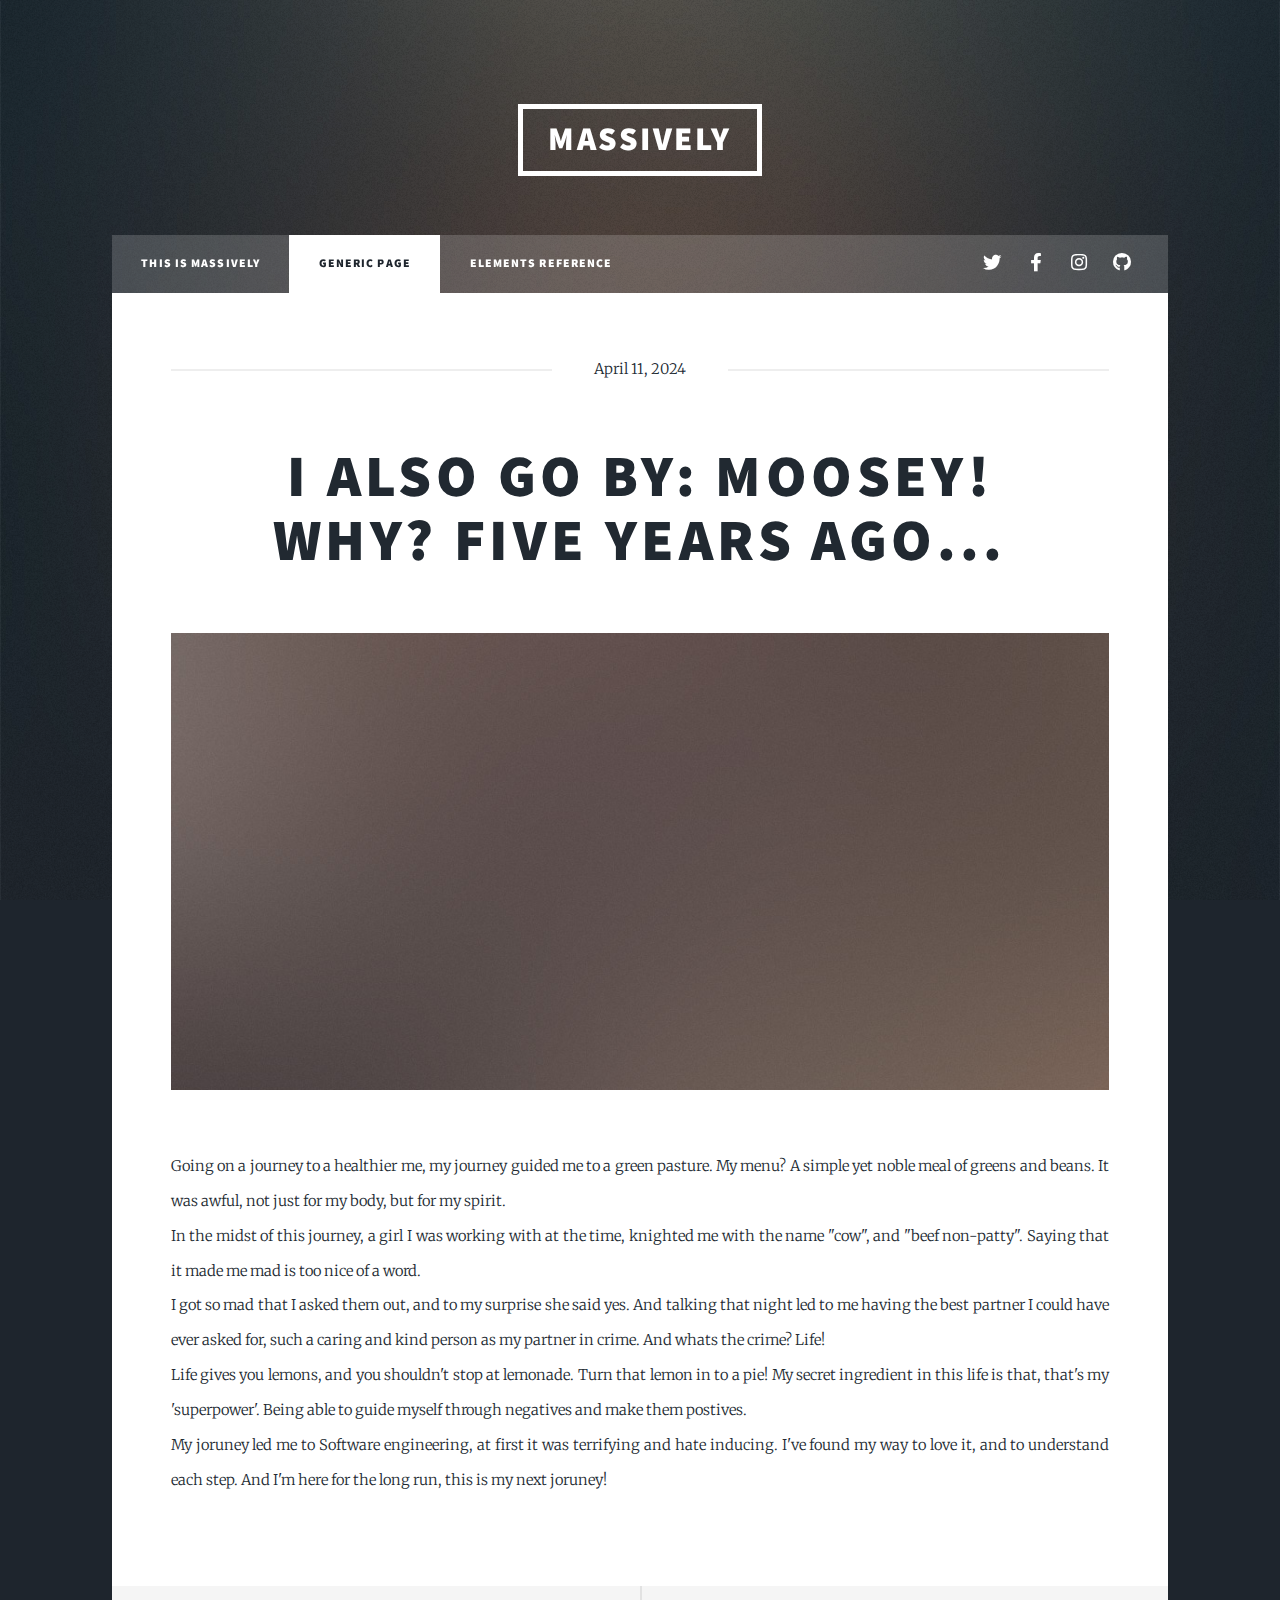
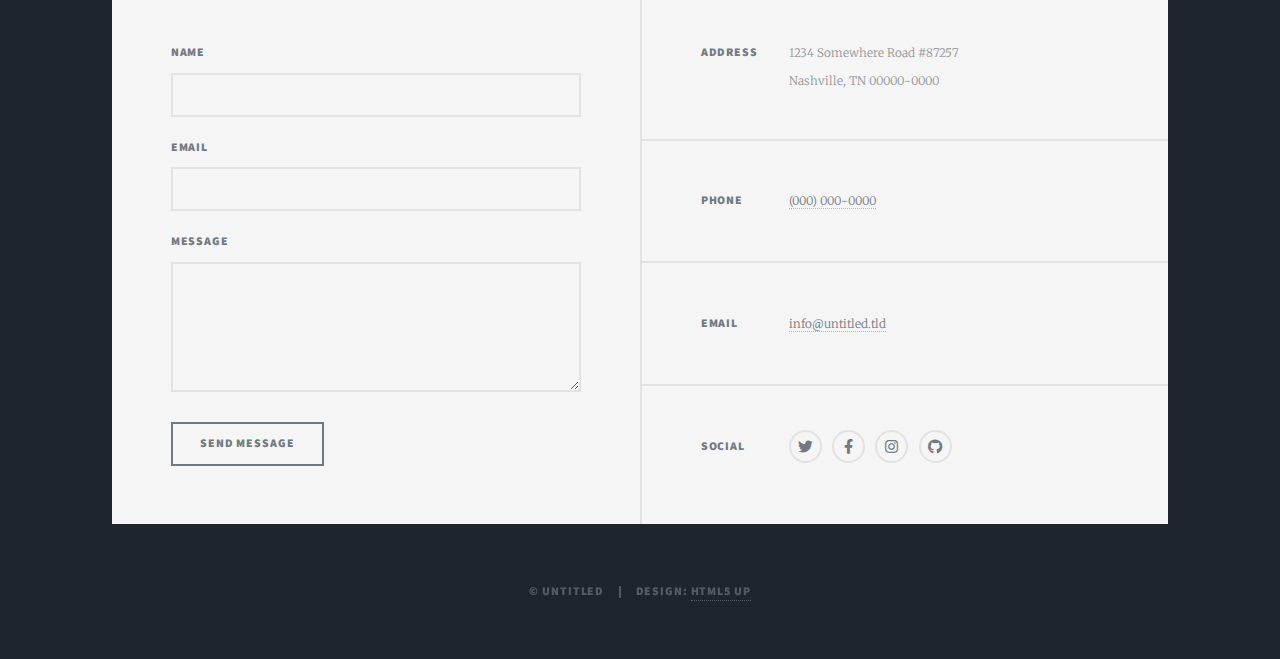
==== commit 936ac71b: "Origin Story added part 3" ====
--- a/generic.html
+++ b/generic.html
@@ -43,16 +43,16 @@
 						<!-- Post -->
 							<section class="post">
 								<header class="major">
-									<span class="date">April 25, 2017</span>
-									<h1>This is a<br />
-									Generic Page</h1>
-									<p>Aenean ornare velit lacus varius enim ullamcorper proin aliquam<br />
-									facilisis ante sed etiam magna interdum congue. Lorem ipsum dolor<br />
-									amet nullam sed etiam veroeros.</p>
+									<span class="date">April 11, 2024</span>
+									<h1>I also go by: Moosey!<br />
+										Why? Five years ago...</h1>
 								</header>
 								<div class="image main"><img src="images/pic01.jpg" alt="" /></div>
-								<p>Donec eget ex magna. Interdum et malesuada fames ac ante ipsum primis in faucibus. Pellentesque venenatis dolor imperdiet dolor mattis sagittis. Praesent rutrum sem diam, vitae egestas enim auctor sit amet. Pellentesque leo mauris, consectetur id ipsum sit amet, fergiat. Pellentesque in mi eu massa lacinia malesuada et a elit. Donec urna ex, lacinia in purus ac, pretium pulvinar mauris. Nunc lorem mauris, fringilla in aliquam at, euismod in lectus. Pellentesque habitant morbi tristique senectus et netus et malesuada fames ac turpis egestas. Curabitur sapien risus, commodo eget turpis at, elementum convallis enim turpis, lorem ipsum dolor sit amet nullam.</p>
-								<p>Lorem ipsum dolor sit amet, consectetur adipiscing elit. Duis dapibus rutrum facilisis. Class aptent taciti sociosqu ad litora torquent per conubia nostra, per inceptos himenaeos. Etiam tristique libero eu nibh porttitor fermentum. Nullam venenatis erat id vehicula viverra. Nunc ultrices eros ut ultricies condimentum. Mauris risus lacus, blandit sit amet venenatis non, bibendum vitae dolor. Nunc lorem mauris, fringilla in aliquam at, euismod in lectus. Pellentesque habitant morbi tristique senectus et netus et malesuada fames ac turpis egestas. In non lorem sit amet elit placerat maximus. Pellentesque aliquam maximus risus. Donec eget ex magna. Interdum et malesuada fames ac ante ipsum primis in faucibus. Pellentesque venenatis dolor imperdiet dolor mattis sagittis. Praesent rutrum sem diam, vitae egestas enim auctor sit amet. Pellentesque leo mauris, consectetur id ipsum.</p>
+								<p>Going on a journey to a healthier me, my journey guided me to a green pasture. My menu? A simple yet noble meal of greens and beans. It was awful, not just for my body, but for my spirit.<br />
+									In the midst of this journey, a girl I was working with at the time, knighted me with the name "cow", and "beef non-patty". Saying that it made me mad is too nice of a word.<br />
+									I got so mad that I asked them out, and to my surprise she said yes. And talking that night led to me having the best partner I could have ever asked for, such a caring and kind person as my partner in crime. And whats the crime? Life!<br />
+									Life gives you lemons, and you shouldn't stop at lemonade. Turn that lemon in to a pie! My secret ingredient in this life is that, that's my 'superpower'. Being able to guide myself through negatives and make them postives.<br />
+									My joruney led me to Software engineering, at first it was terrifying and hate inducing. I've found my way to love it, and to understand each step. And I'm here for the long run, this is my next joruney!</p>
 							</section>
 
 					</div>
@@ -123,4 +123,4 @@
 			<script src="assets/js/main.js"></script>
 
 	</body>
-</html>+</html>
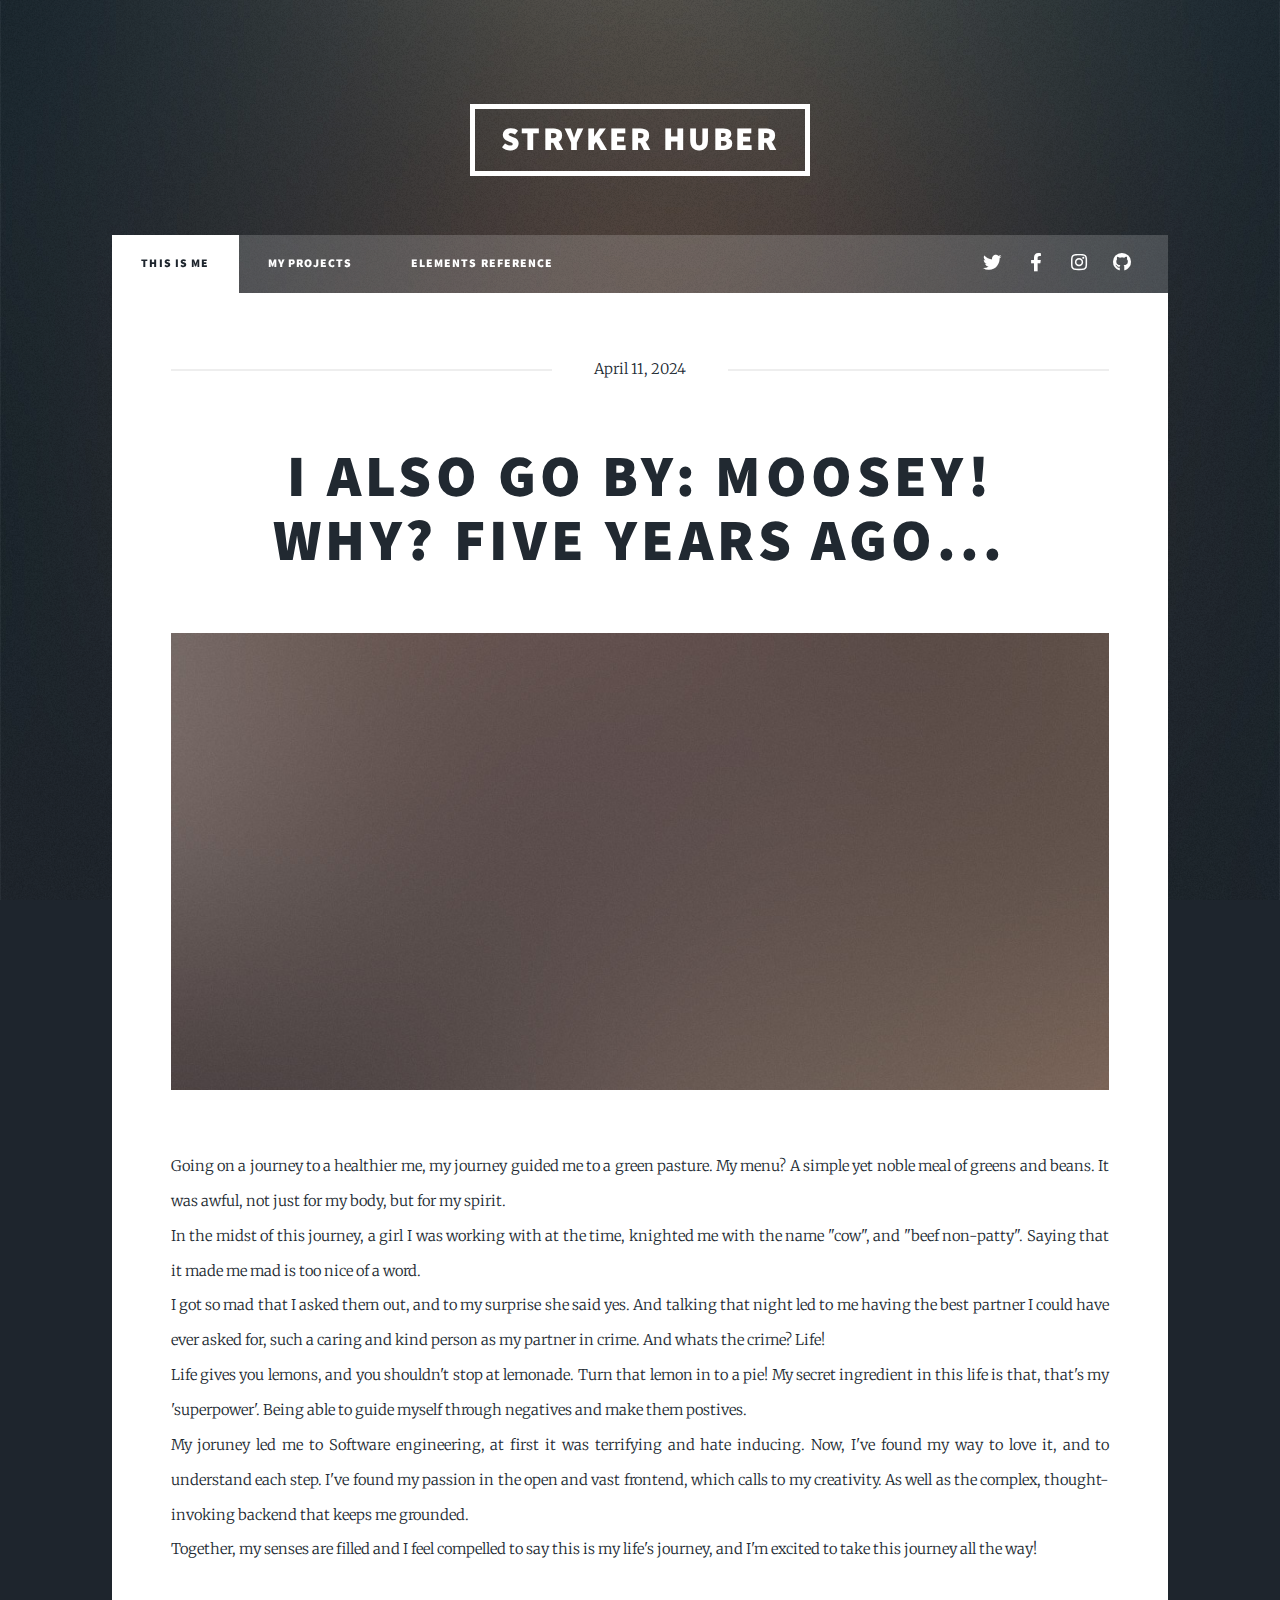
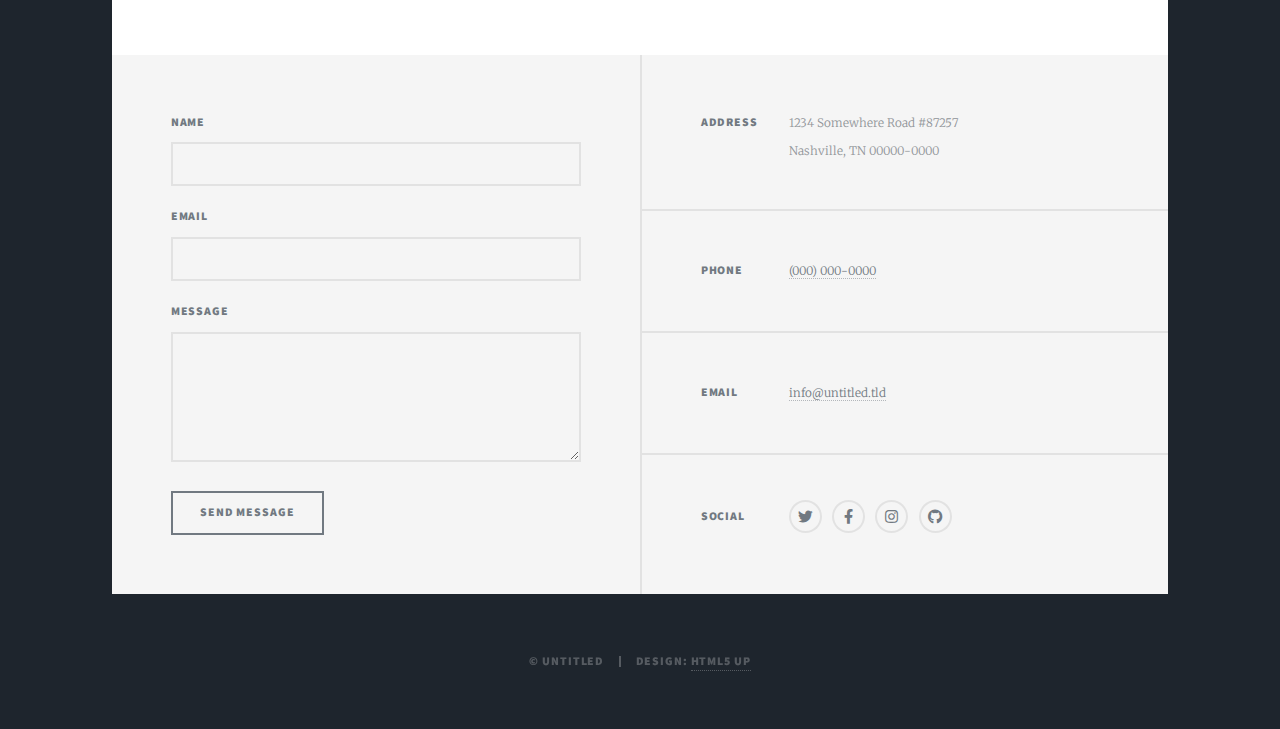
==== commit bc2ee449: "Origin Story added part 5" ====
--- a/generic.html
+++ b/generic.html
@@ -6,7 +6,7 @@
 -->
 <html>
 	<head>
-		<title>Generic Page - Massively by HTML5 UP</title>
+		<title>My Journey</title>
 		<meta charset="utf-8" />
 		<meta name="viewport" content="width=device-width, initial-scale=1, user-scalable=no" />
 		<link rel="stylesheet" href="assets/css/main.css" />
@@ -19,14 +19,14 @@
 
 				<!-- Header -->
 					<header id="header">
-						<a href="index.html" class="logo">Massively</a>
+						<a href="index.html" class="logo">Stryker Huber</a>
 					</header>
 
 				<!-- Nav -->
 					<nav id="nav">
 						<ul class="links">
-							<li><a href="index.html">This is Massively</a></li>
-							<li class="active"><a href="generic.html">Generic Page</a></li>
+							<li class="active"><a href="generic.html">This is Me</a></li>
+							<li><a href="index.html">My Projects</a></li>
 							<li><a href="elements.html">Elements Reference</a></li>
 						</ul>
 						<ul class="icons">
@@ -52,7 +52,8 @@
 									In the midst of this journey, a girl I was working with at the time, knighted me with the name "cow", and "beef non-patty". Saying that it made me mad is too nice of a word.<br />
 									I got so mad that I asked them out, and to my surprise she said yes. And talking that night led to me having the best partner I could have ever asked for, such a caring and kind person as my partner in crime. And whats the crime? Life!<br />
 									Life gives you lemons, and you shouldn't stop at lemonade. Turn that lemon in to a pie! My secret ingredient in this life is that, that's my 'superpower'. Being able to guide myself through negatives and make them postives.<br />
-									My joruney led me to Software engineering, at first it was terrifying and hate inducing. I've found my way to love it, and to understand each step. And I'm here for the long run, this is my next joruney!</p>
+									My joruney led me to Software engineering, at first it was terrifying and hate inducing. Now, I've found my way to love it, and to understand each step. I've found my passion in the open and vast frontend, which calls to my creativity. As well as the complex, thought-invoking backend that keeps me grounded. <br />
+									Together, my senses are filled and I feel compelled to say this is my life's journey, and I'm excited to take this journey all the way!</p>
 							</section>
 
 					</div>
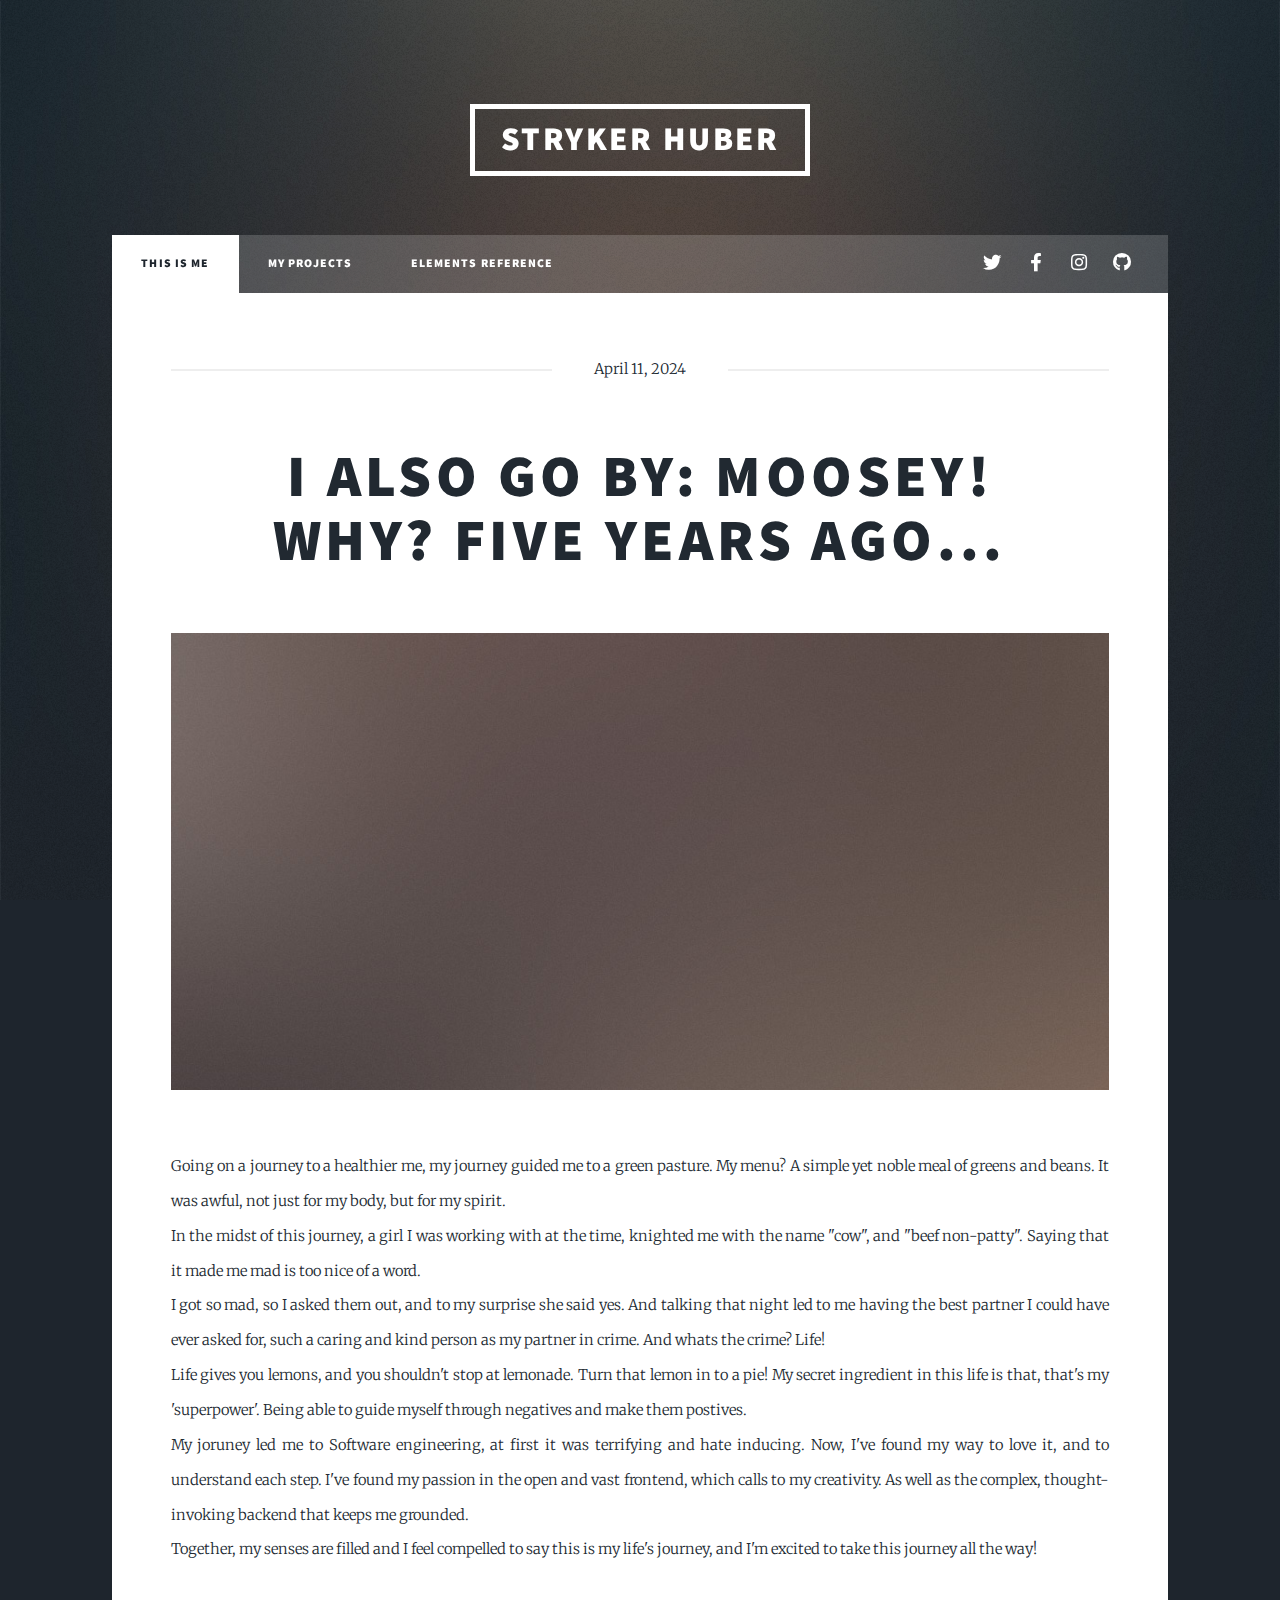
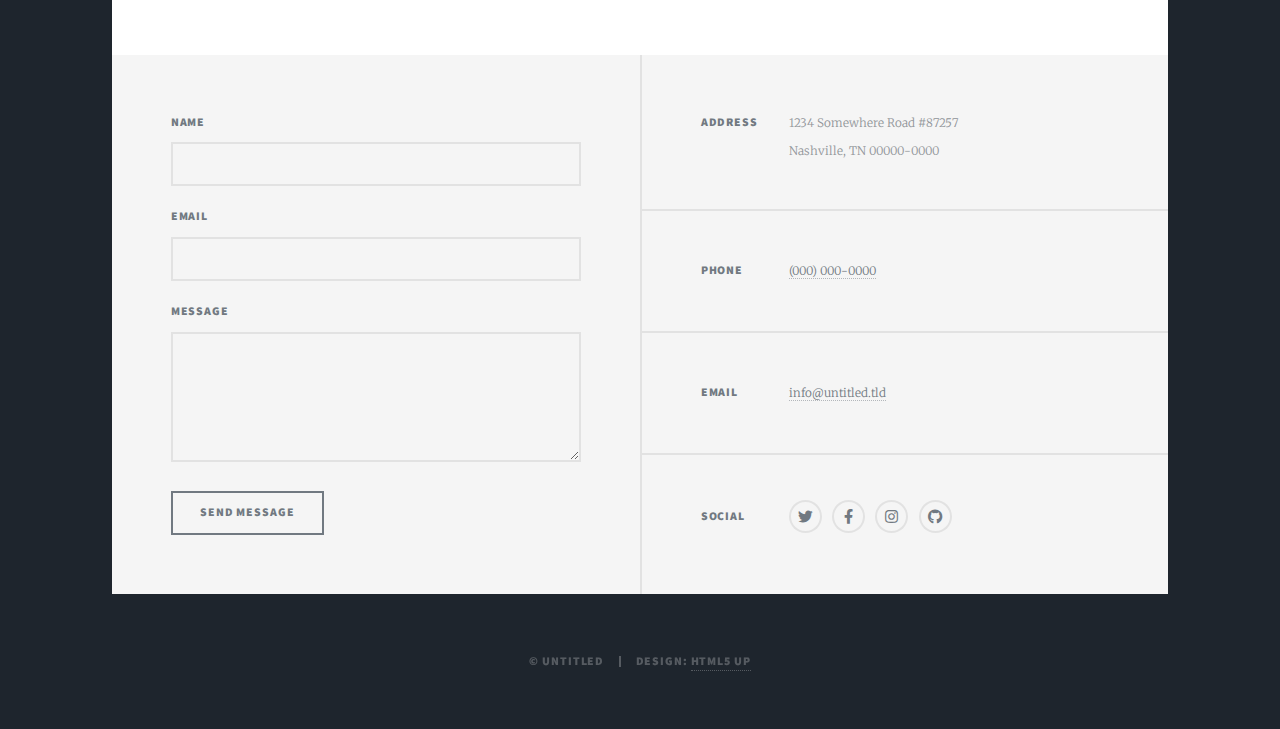
==== commit 9bebf293: "Origin Story added part 6" ====
--- a/generic.html
+++ b/generic.html
@@ -50,7 +50,7 @@
 								<div class="image main"><img src="images/pic01.jpg" alt="" /></div>
 								<p>Going on a journey to a healthier me, my journey guided me to a green pasture. My menu? A simple yet noble meal of greens and beans. It was awful, not just for my body, but for my spirit.<br />
 									In the midst of this journey, a girl I was working with at the time, knighted me with the name "cow", and "beef non-patty". Saying that it made me mad is too nice of a word.<br />
-									I got so mad that I asked them out, and to my surprise she said yes. And talking that night led to me having the best partner I could have ever asked for, such a caring and kind person as my partner in crime. And whats the crime? Life!<br />
+									I got so mad, so I asked them out, and to my surprise she said yes. And talking that night led to me having the best partner I could have ever asked for, such a caring and kind person as my partner in crime. And whats the crime? Life!<br />
 									Life gives you lemons, and you shouldn't stop at lemonade. Turn that lemon in to a pie! My secret ingredient in this life is that, that's my 'superpower'. Being able to guide myself through negatives and make them postives.<br />
 									My joruney led me to Software engineering, at first it was terrifying and hate inducing. Now, I've found my way to love it, and to understand each step. I've found my passion in the open and vast frontend, which calls to my creativity. As well as the complex, thought-invoking backend that keeps me grounded. <br />
 									Together, my senses are filled and I feel compelled to say this is my life's journey, and I'm excited to take this journey all the way!</p>
